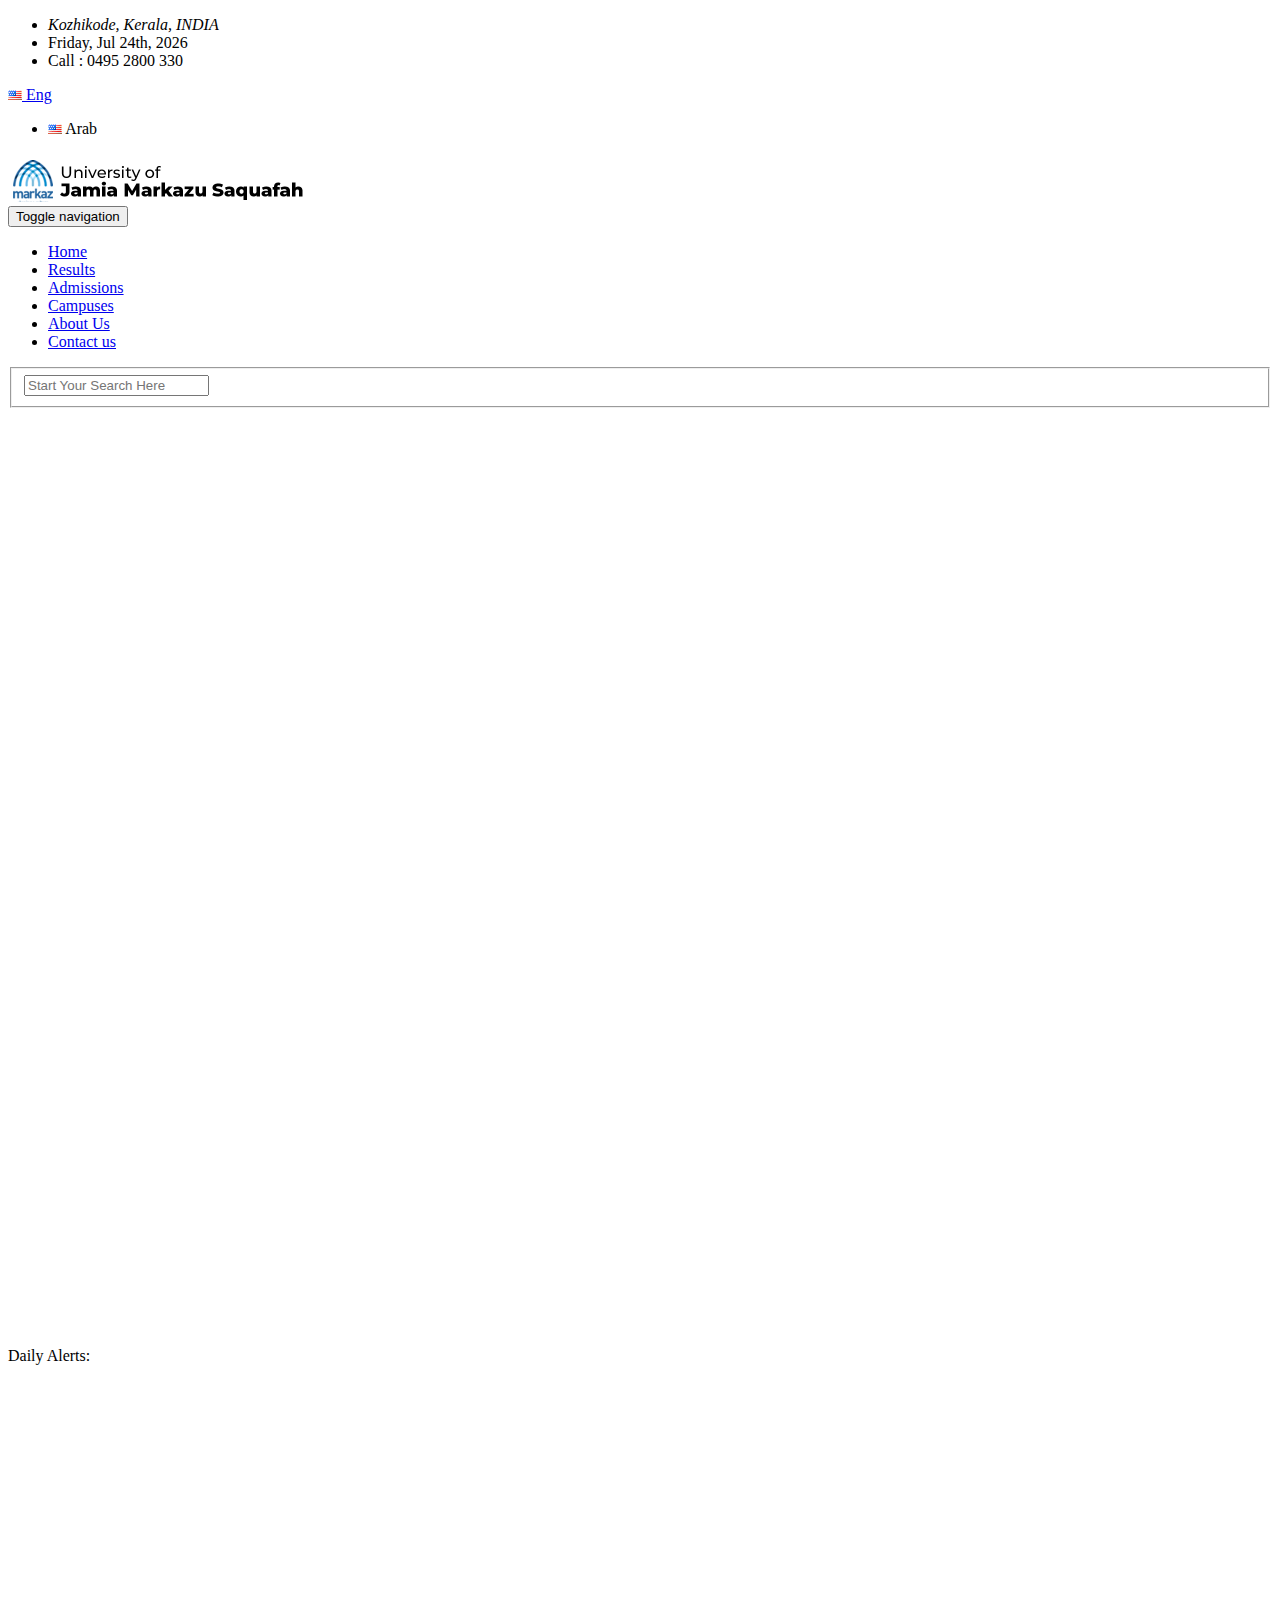
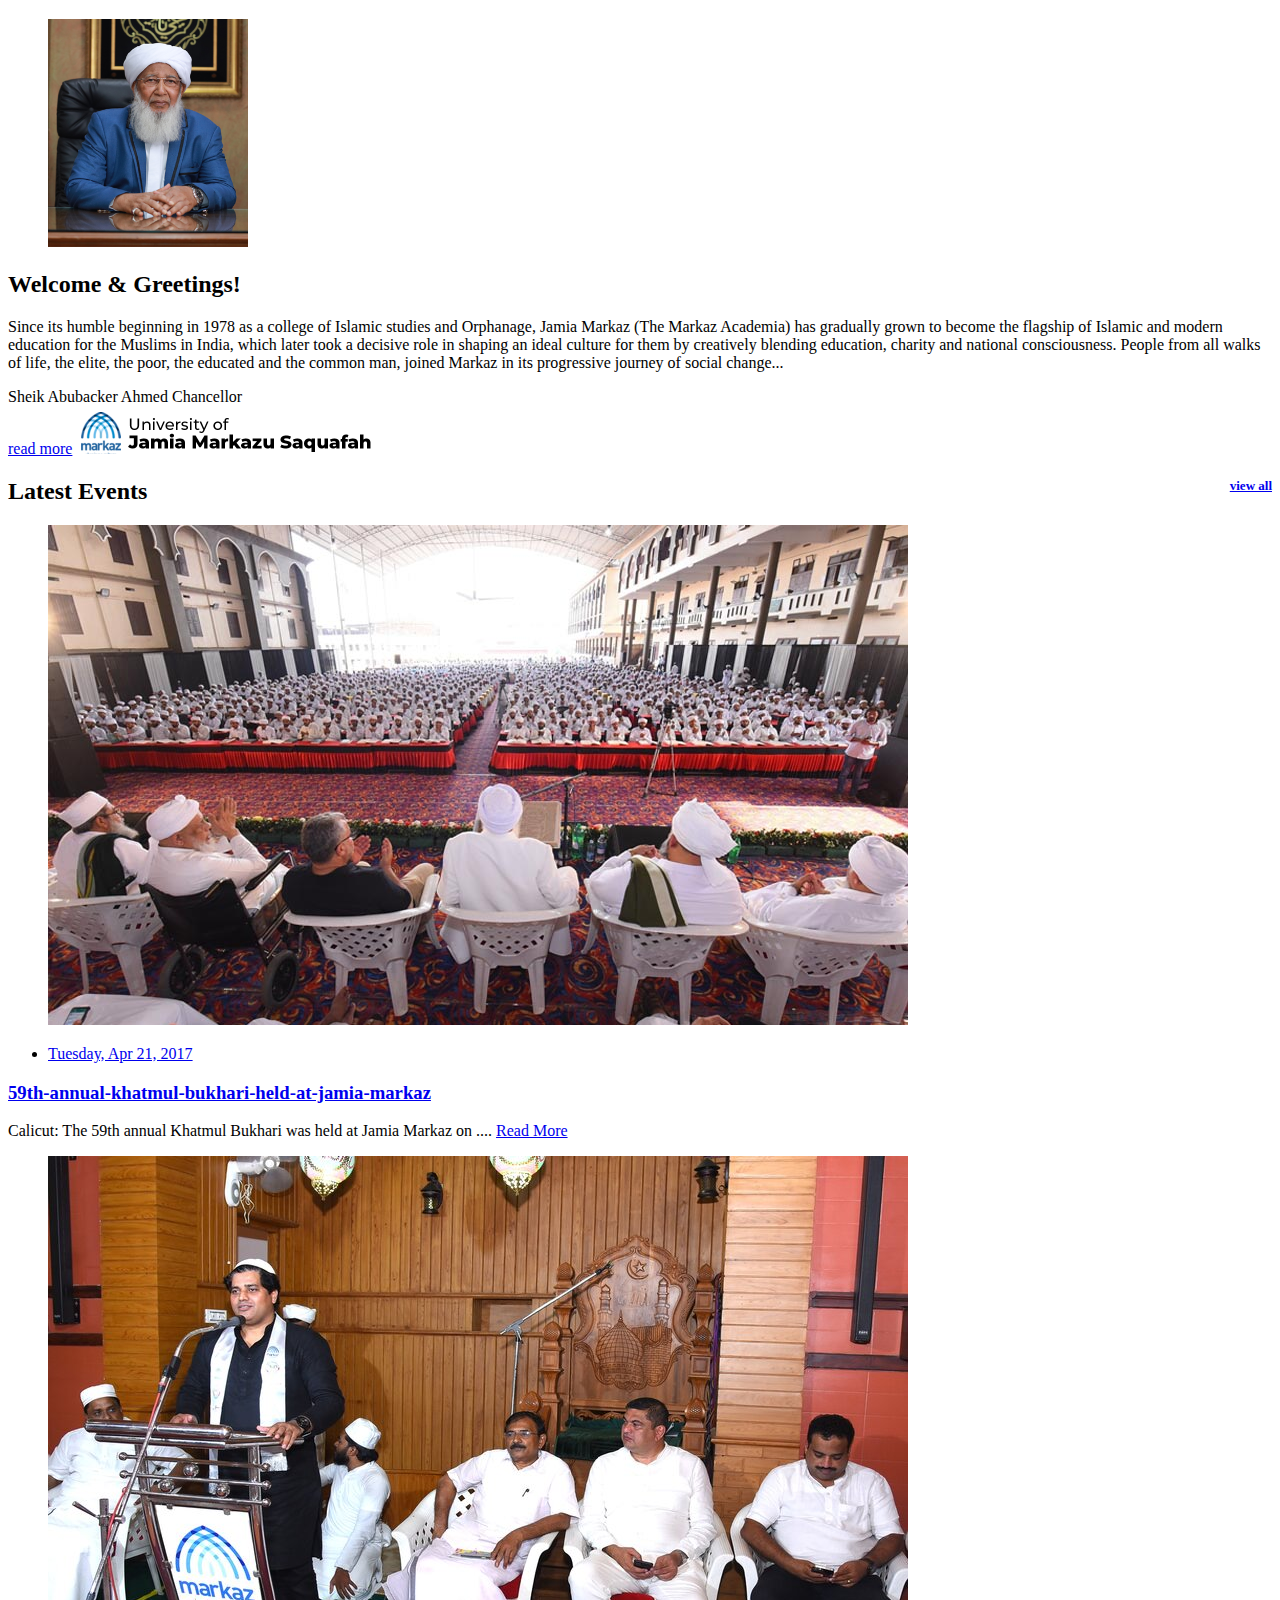
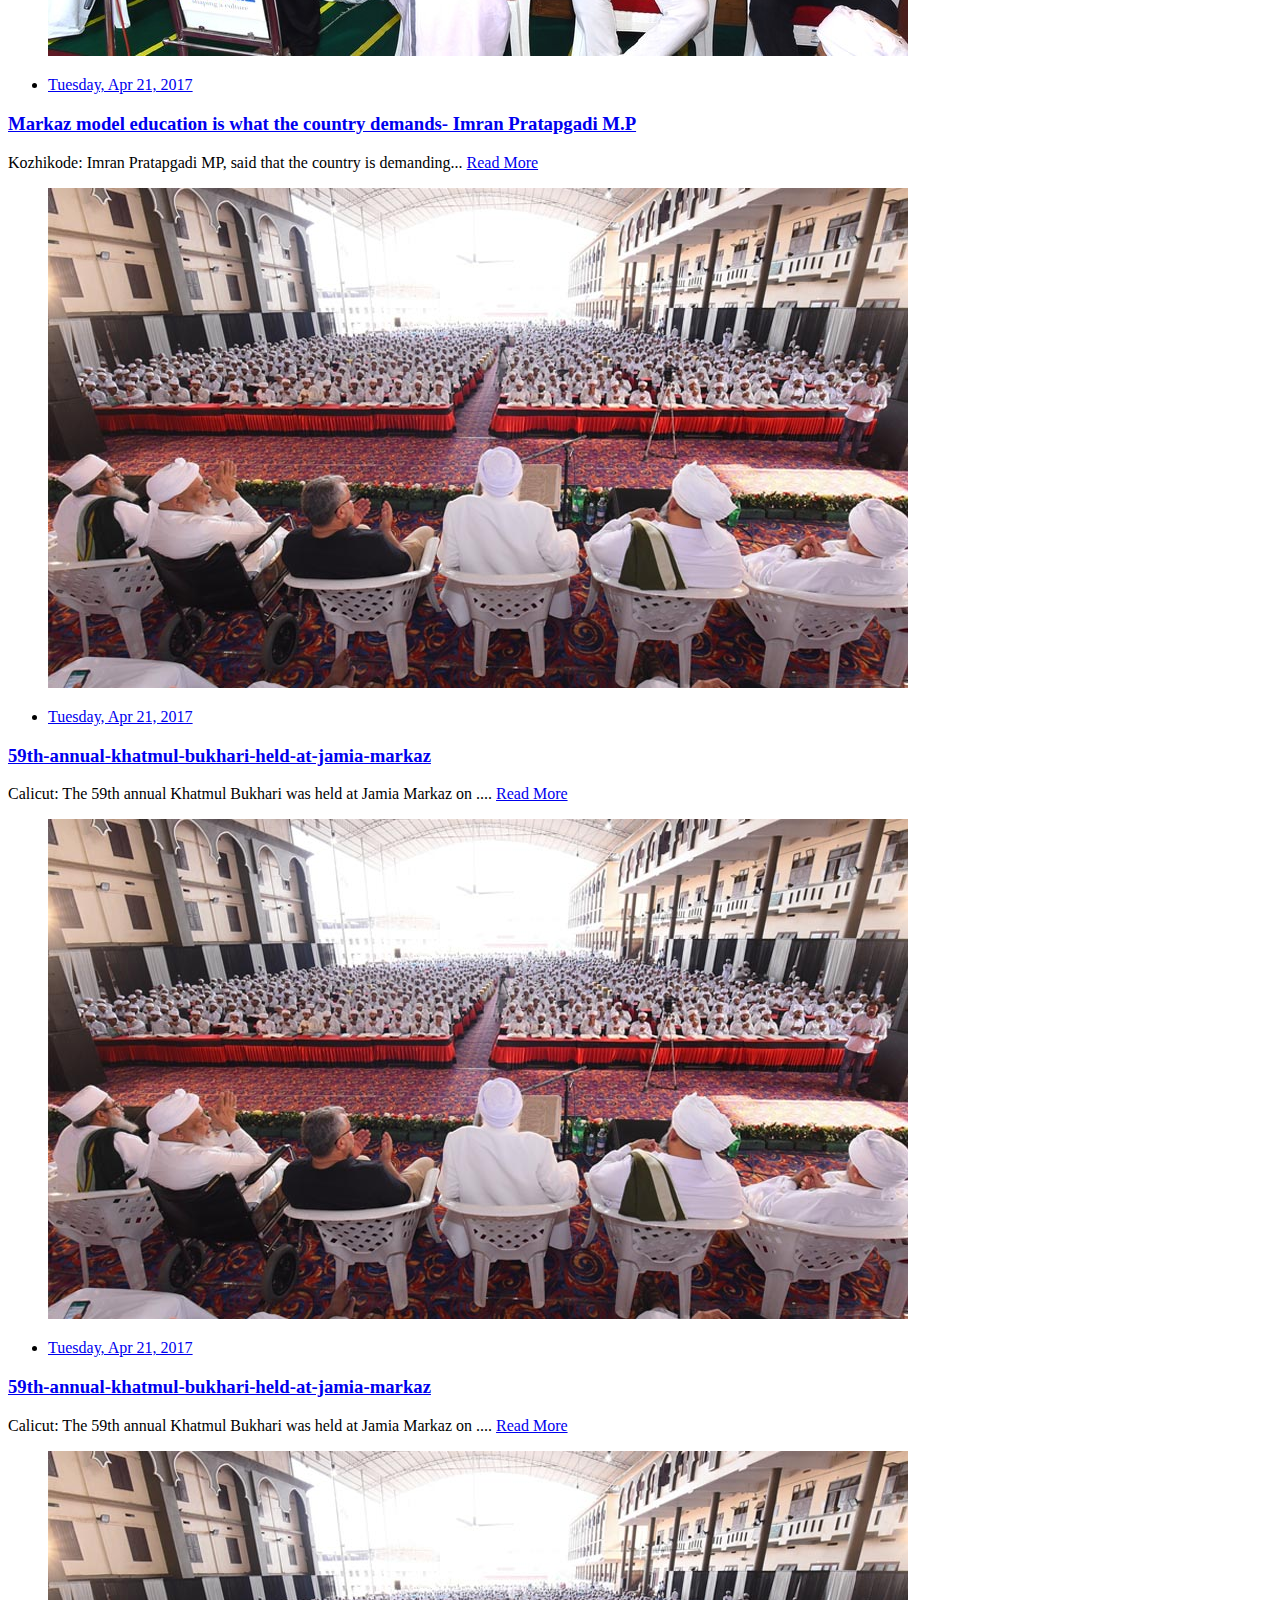
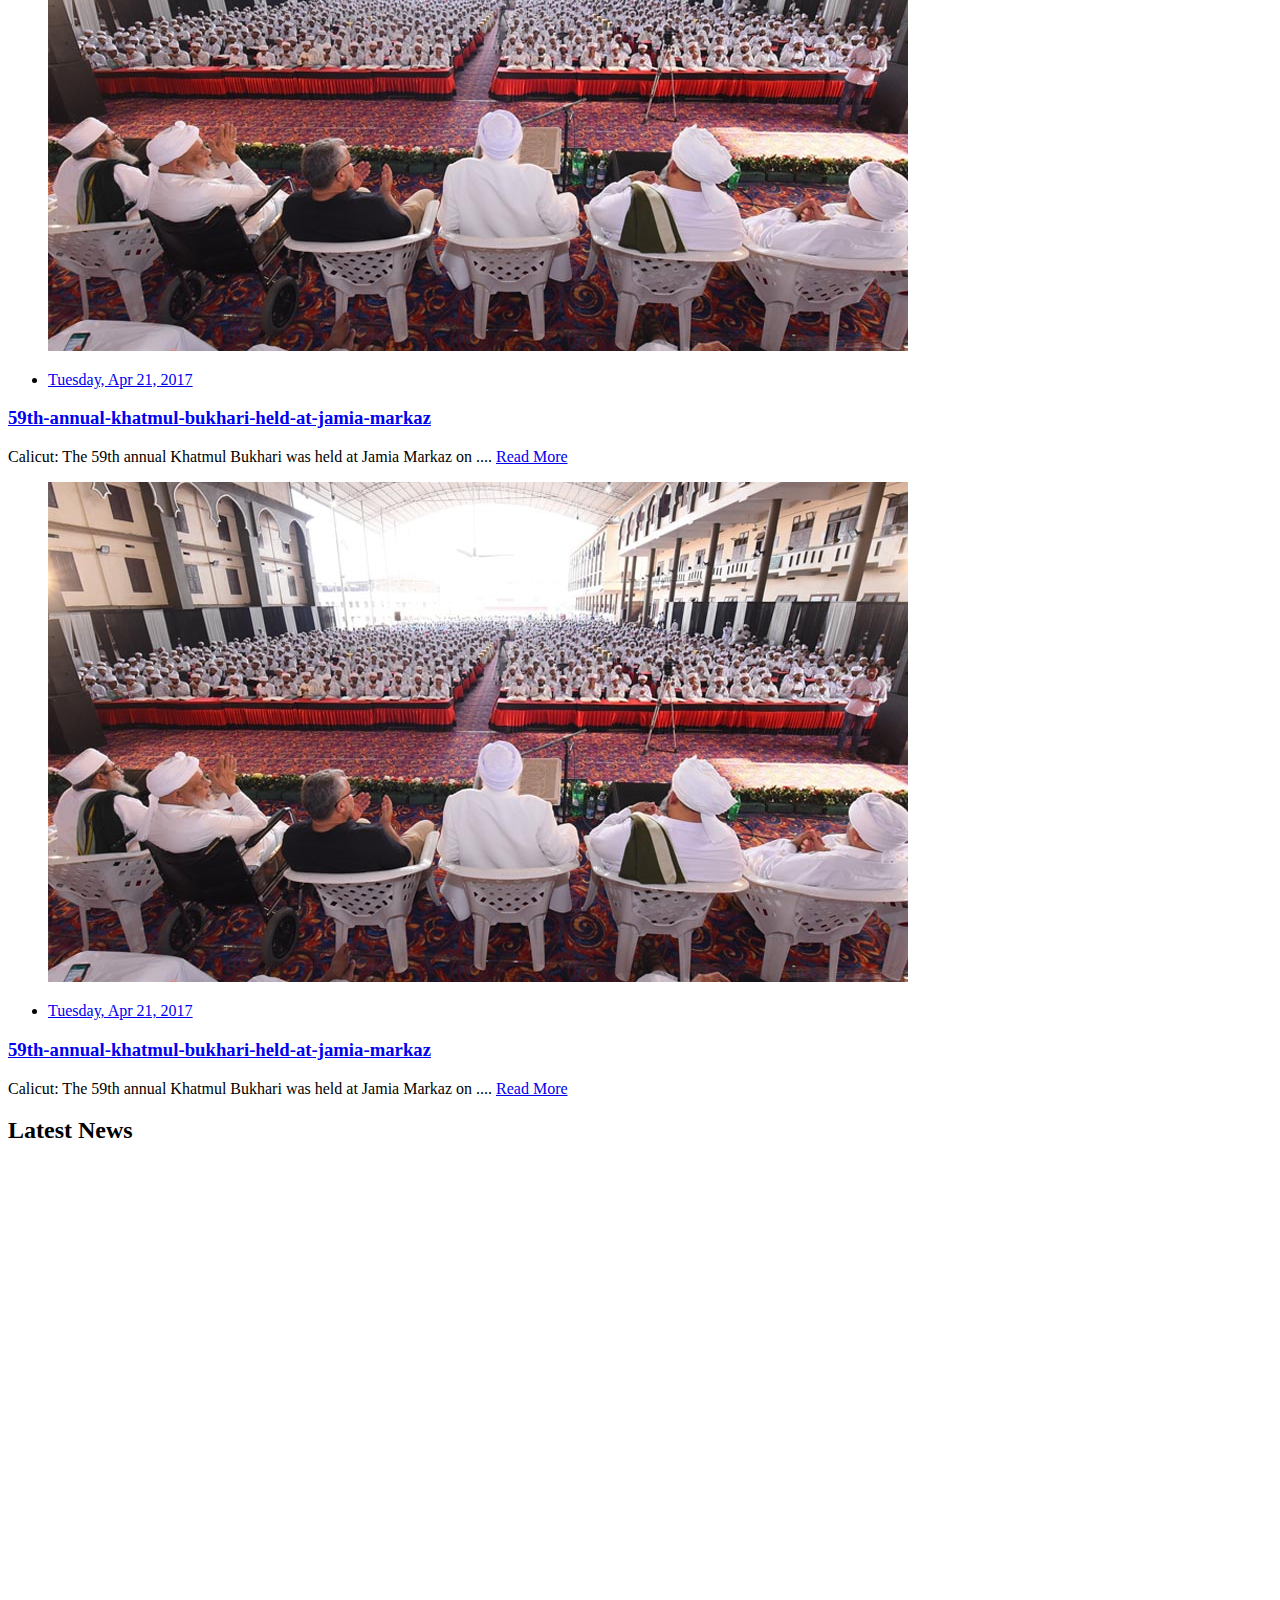
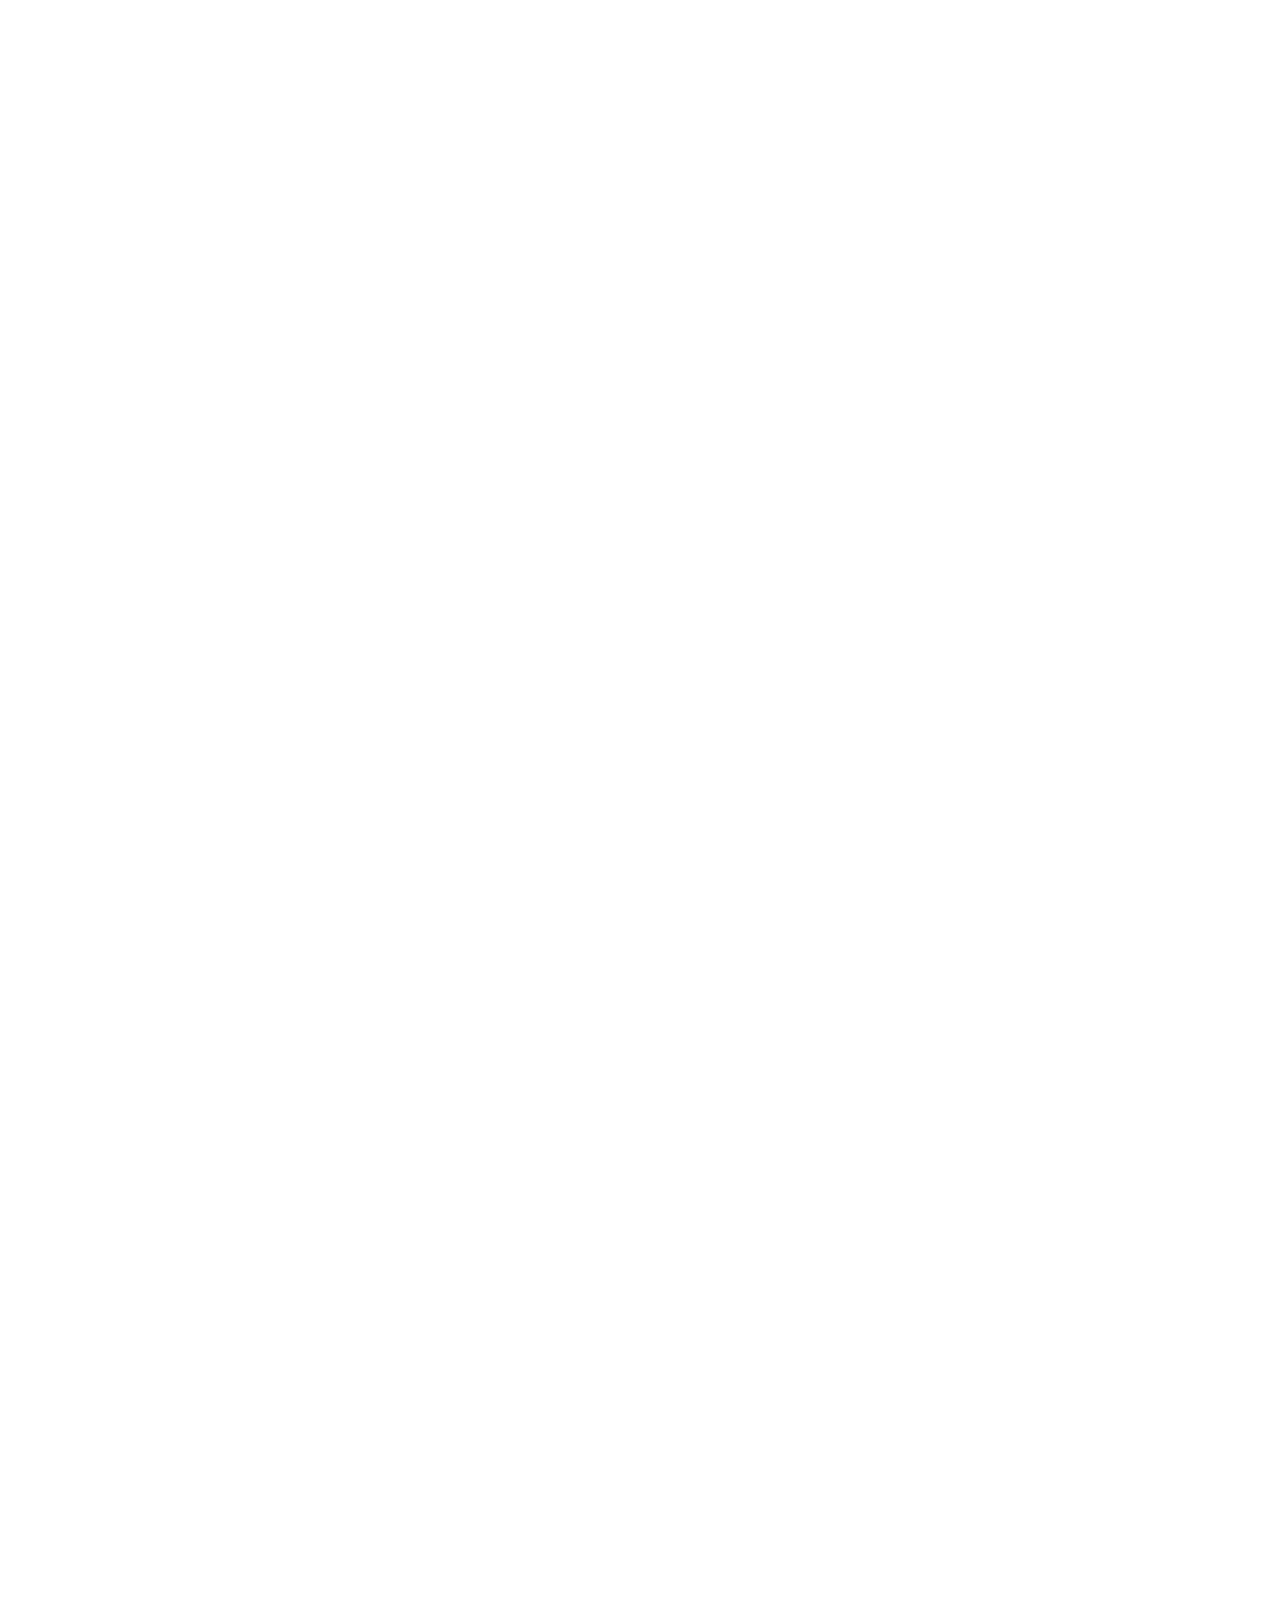
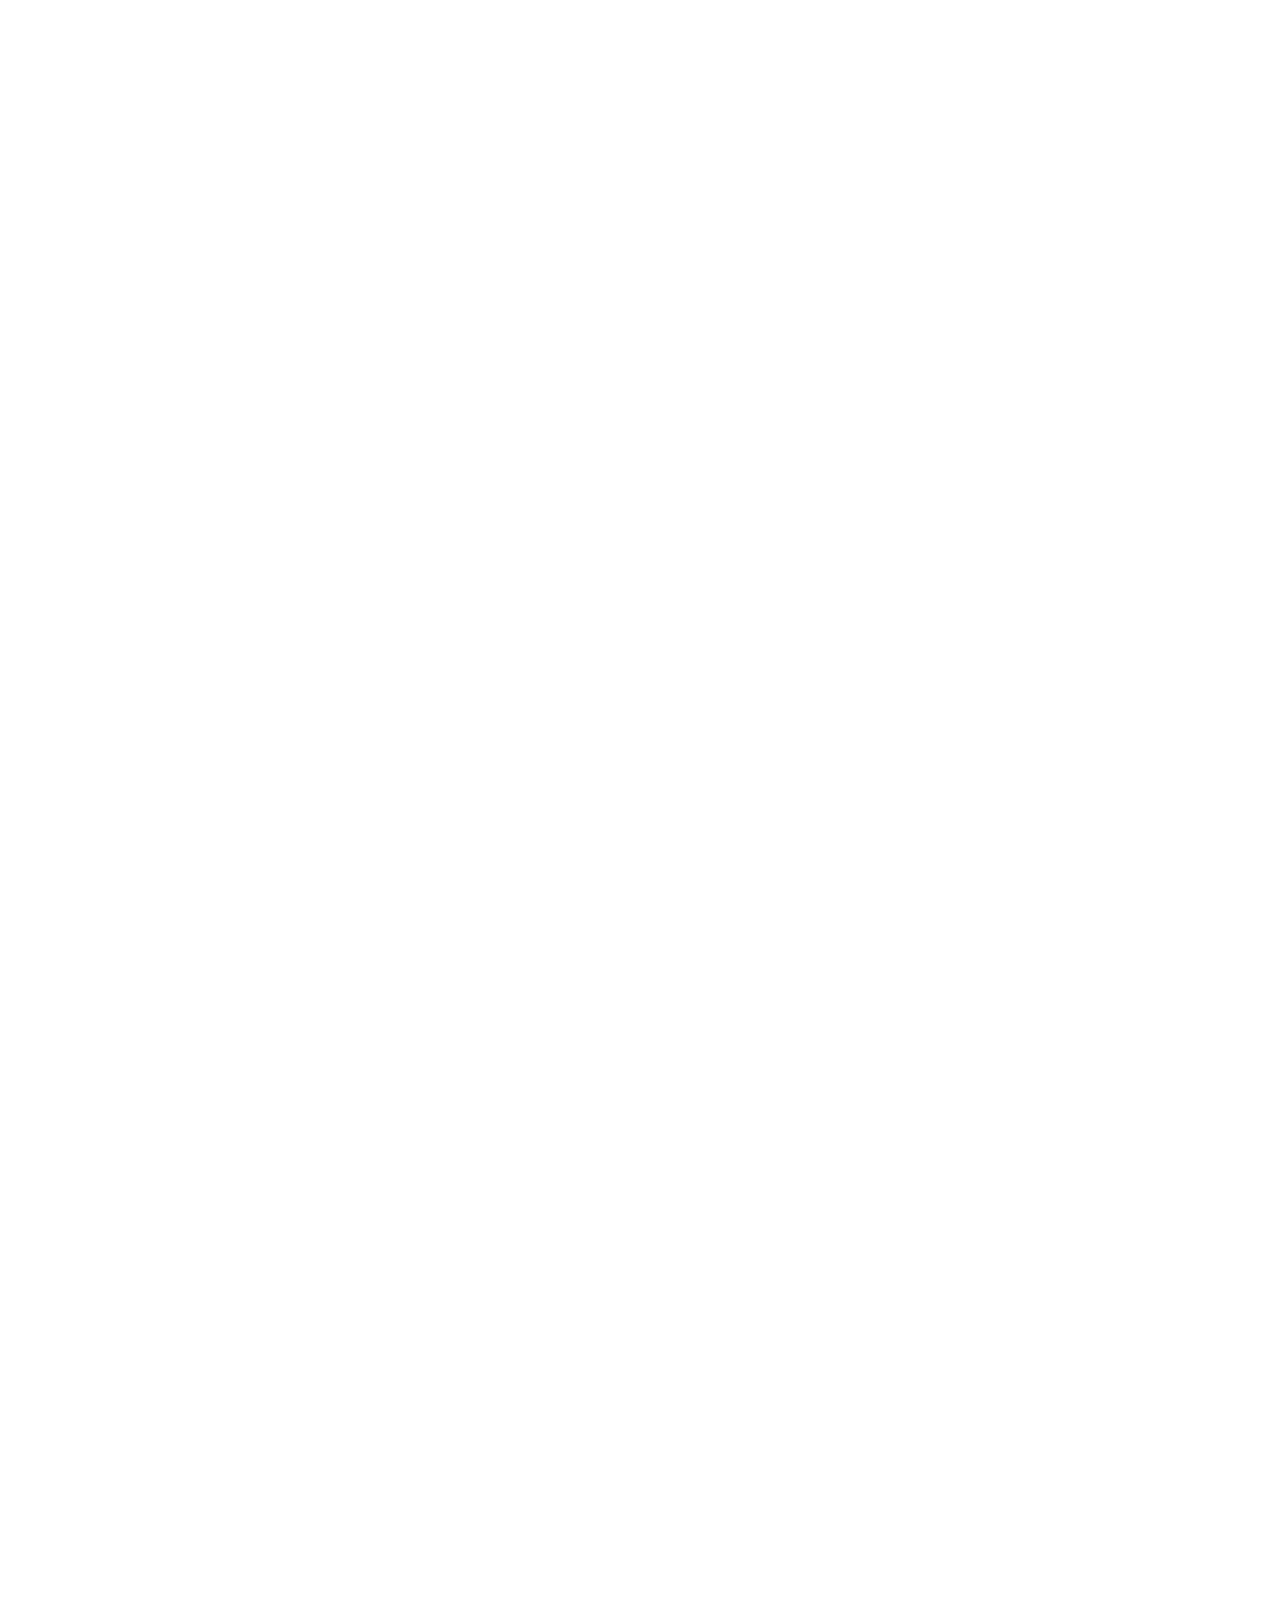
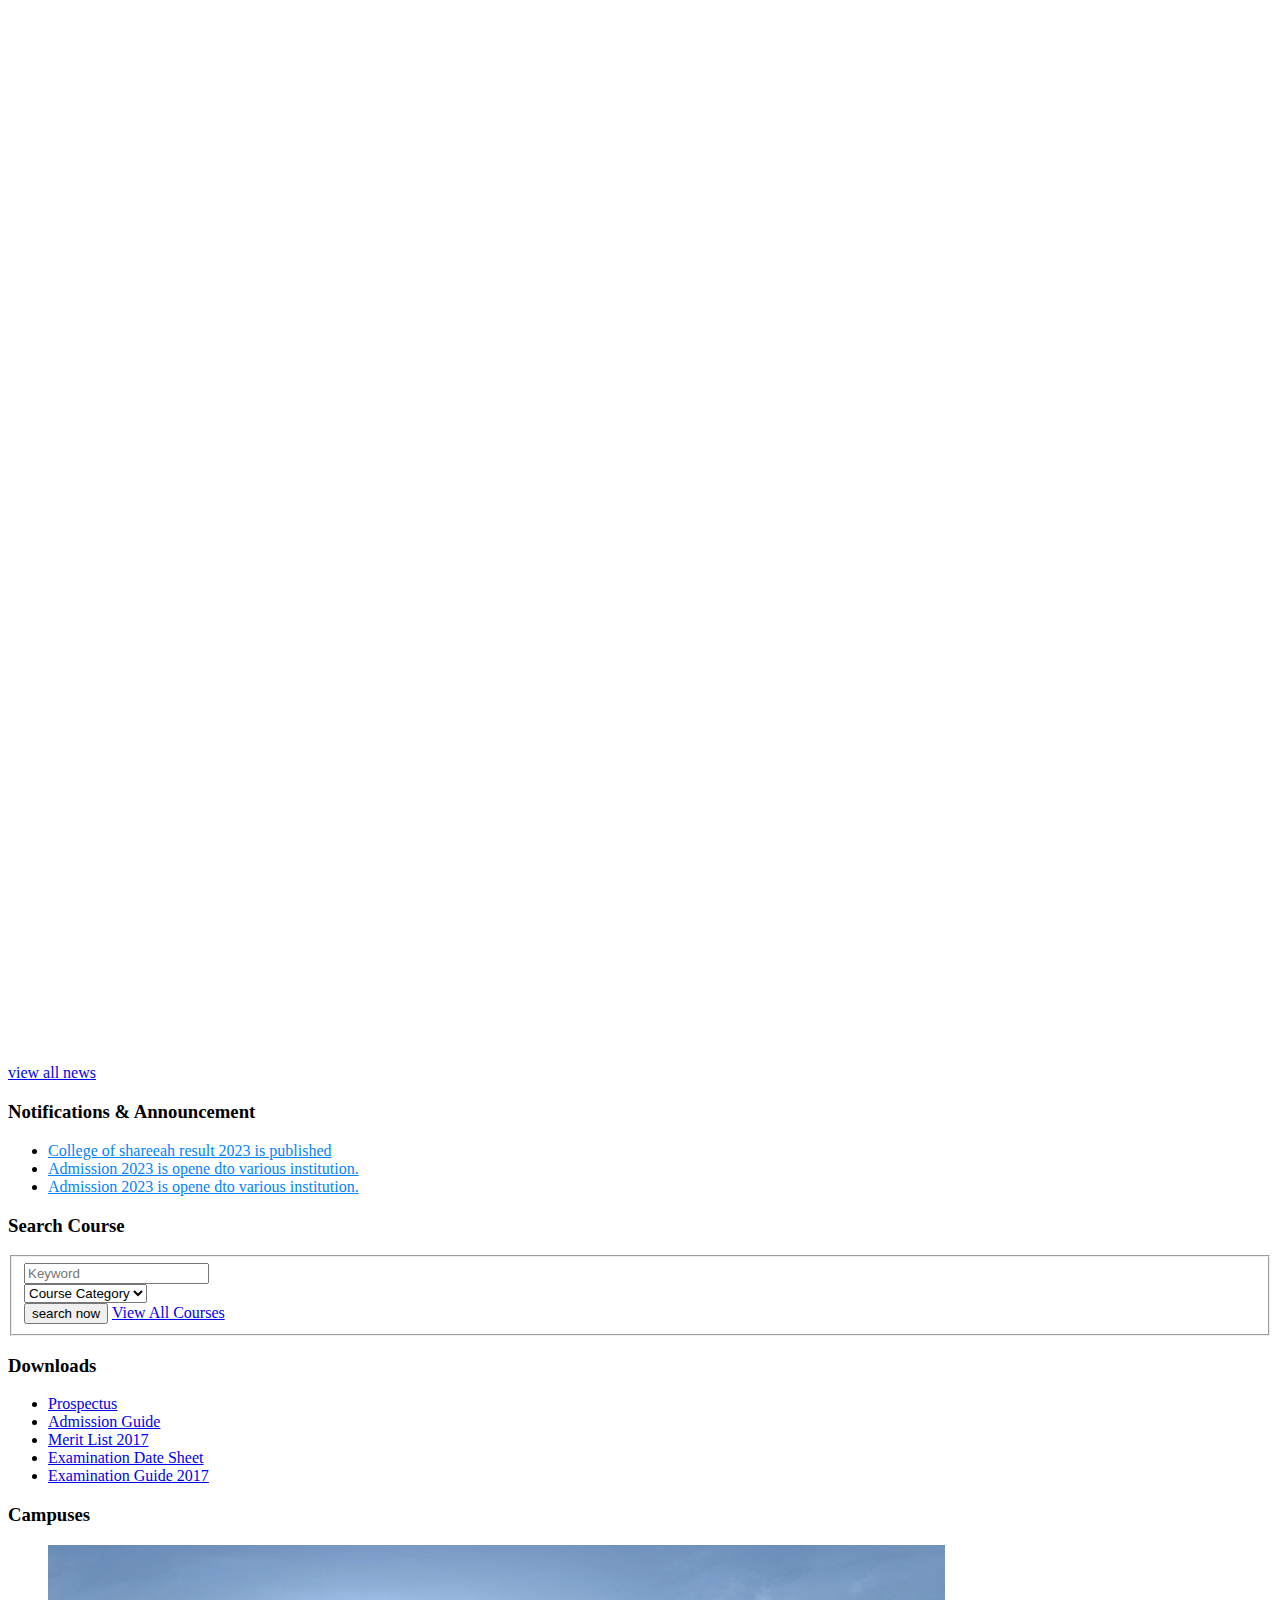
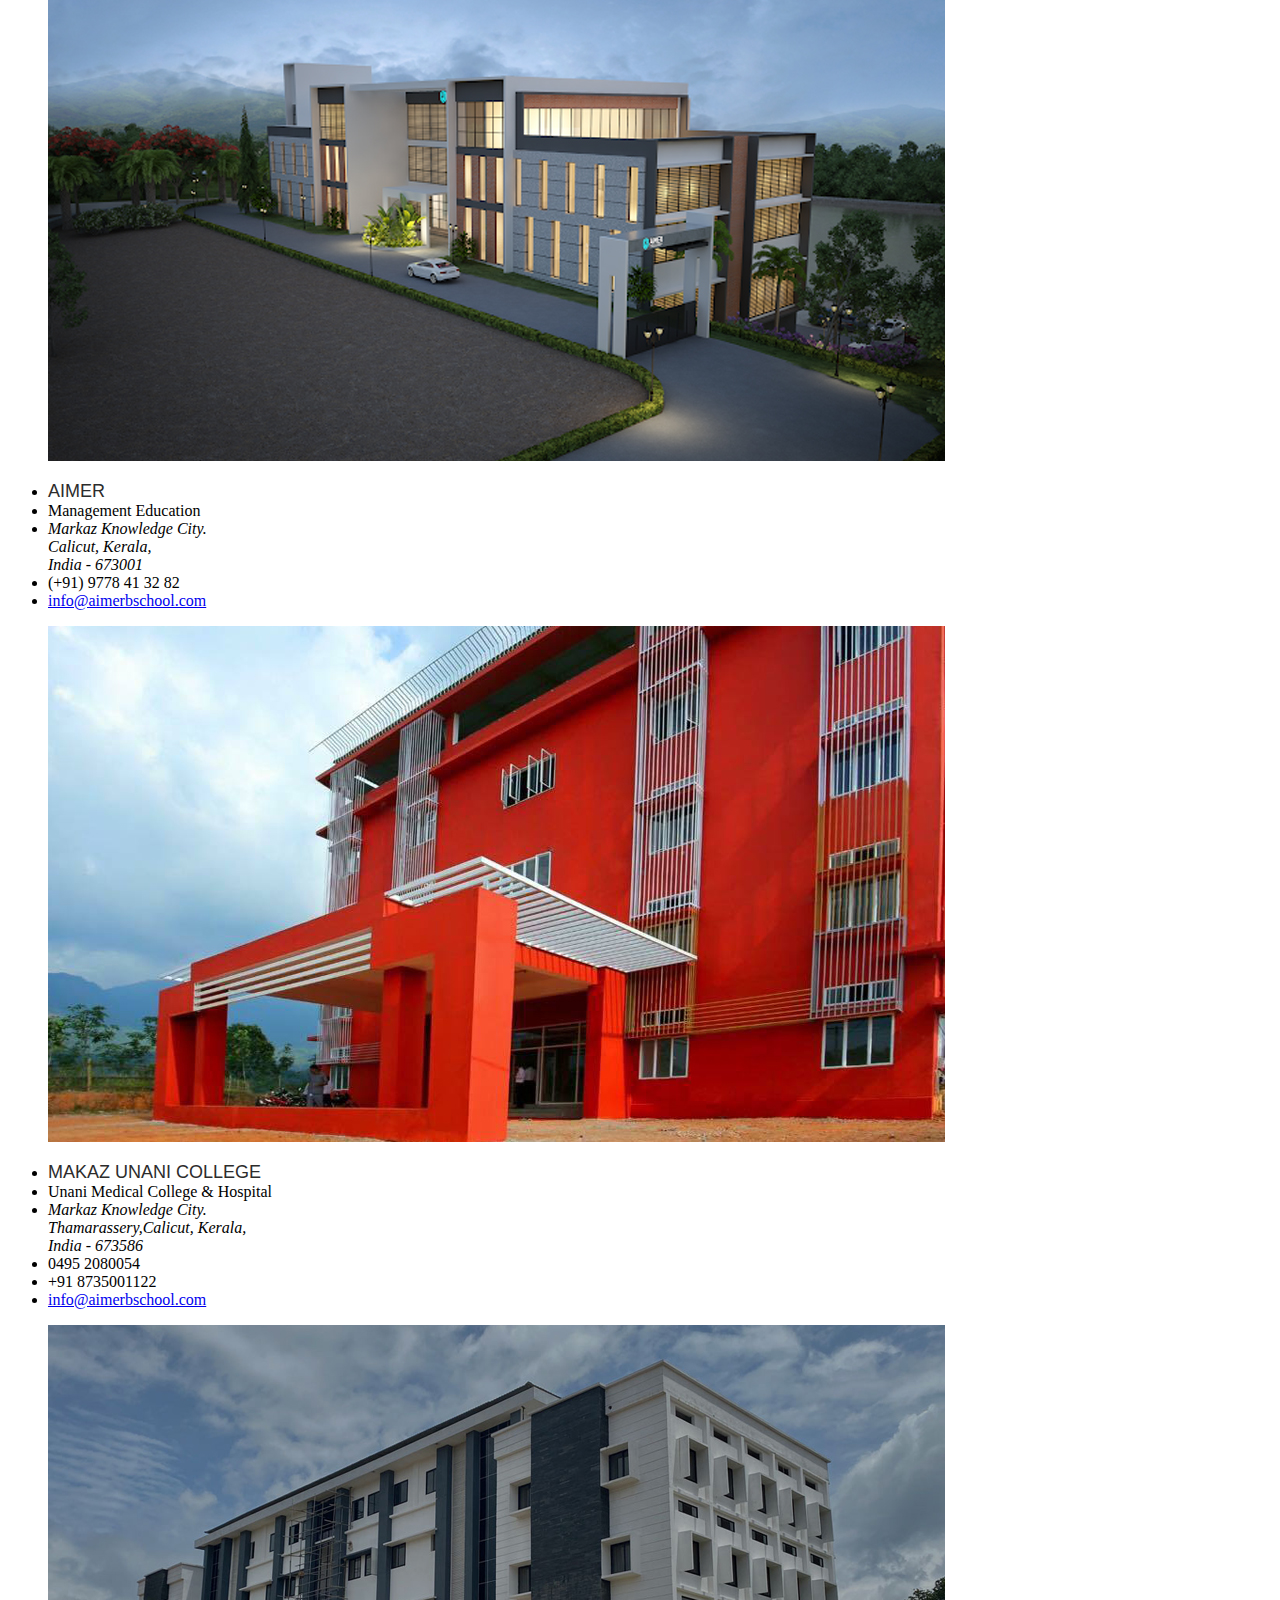
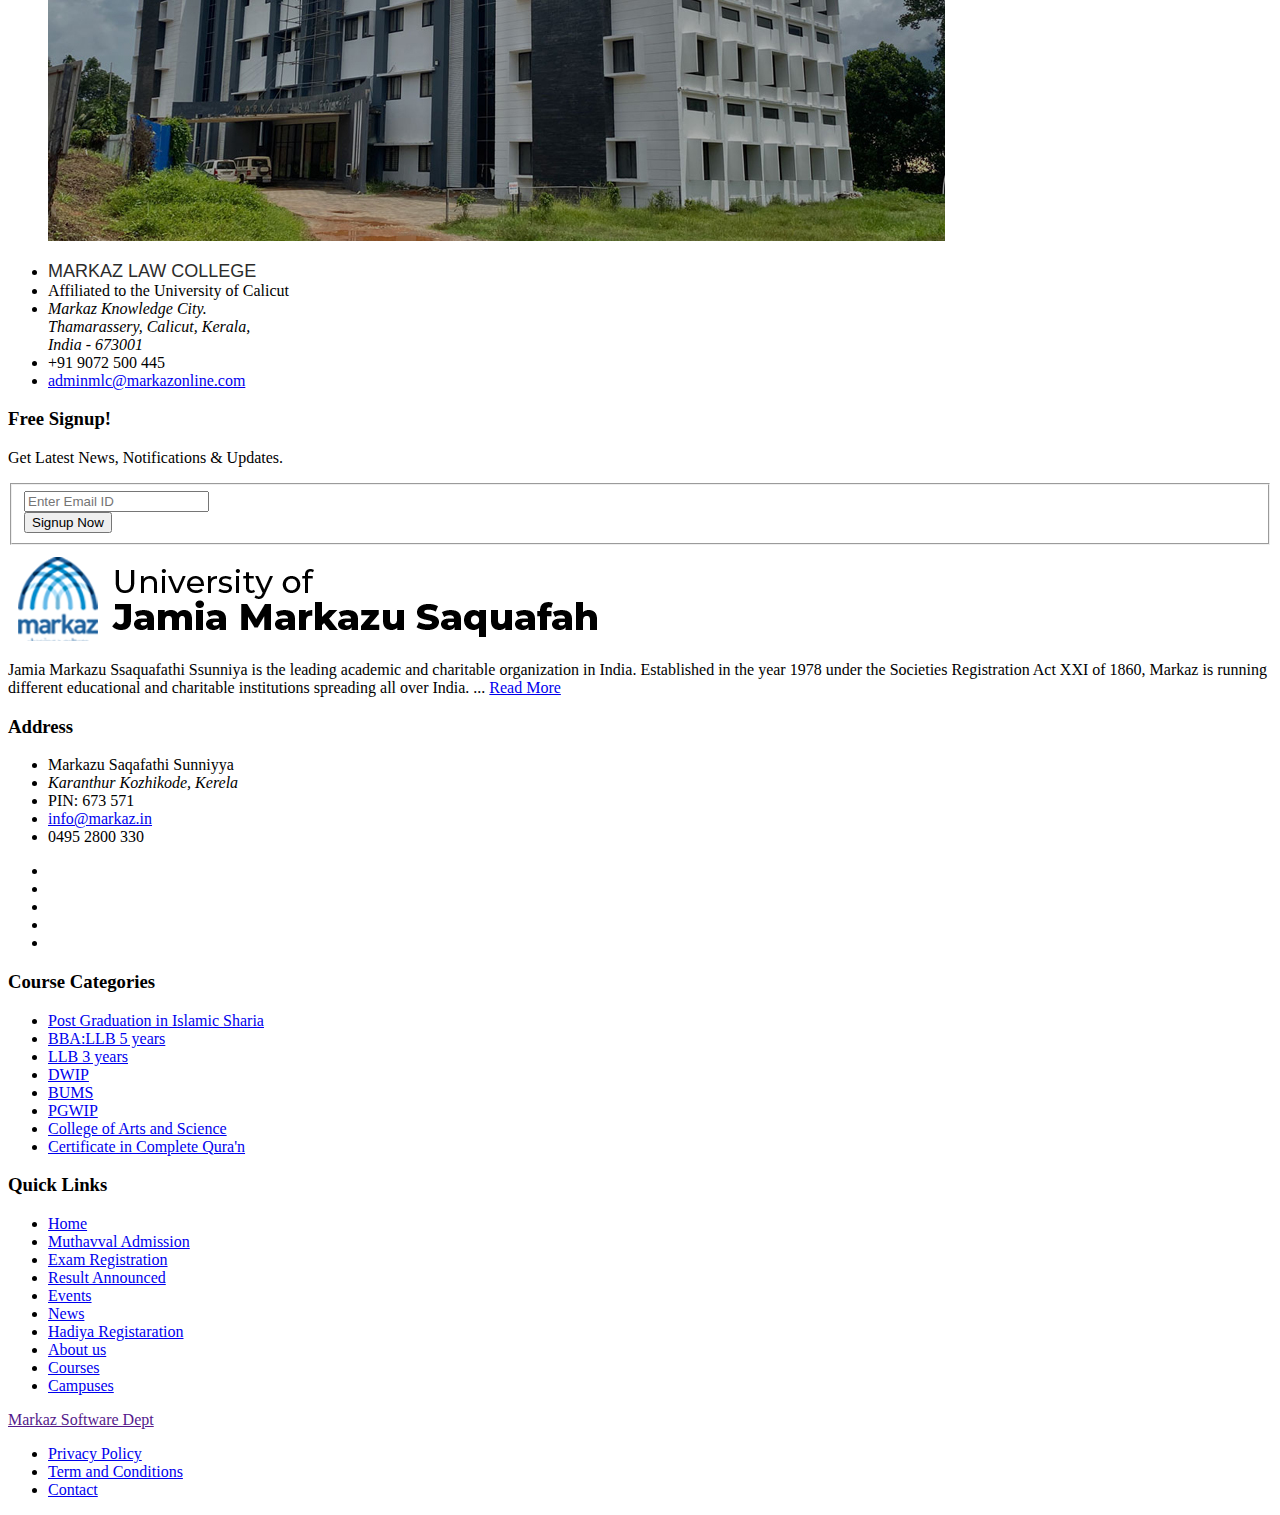
==== index.html @ 33ee27e0 "Add files via upload" ====
<!doctype html>
<!--[if lt IE 7]>		<html class="no-js lt-ie9 lt-ie8 lt-ie7" lang=""> <![endif]-->
<!--[if IE 7]>			<html class="no-js lt-ie9 lt-ie8" lang=""> <![endif]-->
<!--[if IE 8]>			<html class="no-js lt-ie9" lang=""> <![endif]-->
<!--[if gt IE 8]><!-->	<html class="no-js" lang="zxx"> <!--<![endif]-->


<head>
	<meta charset="utf-8">
	<meta http-equiv="X-UA-Compatible" content="IE=edge">
	<title>Jamia Markaz</title>
	<meta name="description" content="">
	<meta name="viewport" content="width=device-width, initial-scale=1">
	<link rel="apple-touch-icon" href="apple-touch-icon.png">
	<link rel="stylesheet" href="css/bootstrap.min.css">
	<link rel="stylesheet" href="css/normalize.css">
	<link rel="stylesheet" href="css/font-awesome.min.css">
	<link rel="stylesheet" href="css/icomoon.css">
	<link rel="stylesheet" href="css/animate.css">
	<link rel="stylesheet" href="css/prettyPhoto.css">
	<link rel="stylesheet" href="css/owl.carousel.css">
	<link rel="stylesheet" href="css/owl.theme.default.css">
	<link rel="stylesheet" href="css/transitions.css">
	<link rel="stylesheet" href="css/main.css">
	<link rel="stylesheet" href="css/color.css">
	<link rel="stylesheet" href="css/responsive.css">
	<link rel="icon" href="images/markazlogo.png" type="image/icon type">
	<script src="js/vendor/modernizr-2.8.3-respond-1.4.2.min.js"></script>
</head>
<style>
	.fontMe{
		font-family: "PT Sans Narrow",'Helvetica Neue',Arial,Helvetica,sans-serif;
	}
	.logostyle{
		max-width: 300px;
		height: auto;
	}

	.imgslider{
		max-width: 100Vw;
	}
	.notification{
		color:rgb(0, 132, 255)!important;
		
	}
	.notification:hover{
		color: red!important;
	}
</style>
<body class="tg-home tg-homefour">
	<!--[if lt IE 8]>
		<p class="browserupgrade">You are using an <strong>outdated</strong> browser. Please <a href="http://browsehappy.com/">upgrade your browser</a> to improve your experience.</p>
	<![endif]-->
	<!--************************************
			Wrapper Start
	*************************************-->
	<div id="tg-wrapper" class="tg-wrapper">
		<!--************************************
				Header Start
		*************************************-->
		<header id="tg-header" class="tg-header tg-headervtwo tg-headervthree tg-haslayout">
			<div class="tg-topbar">
				<div class="container">
					<div class="row">
						<div class="col-xs-12 col-sm-12 col-md-12 col-lg-12">
							<ul class="tg-addressinfo">
								<li>
									<i class="icon-map-marker"></i>
									<address>Kozhikode, Kerala, INDIA </address>
								</li>
								<li>
									<i class="icon-clock"></i>
									<time id="tg-datebox" class=""></time>
									
								</li>
								<li>
									<i class="icon-phone-handset"></i>
									<span>Call : 0495 2800 330</span>
								</li>
							</ul>
							<div class="tg-themedropdown tg-languagesdropdown">
								<a href="javascript:void(0);" id="tg-languages" class="tg-btndropdown" data-toggle="dropdown" aria-haspopup="true" aria-expanded="false">
									<span><img src="images/flags/img-01.jpg" alt="image description"></span>
									<span>Eng</span>
								</a>
								<div class="tg-themedropdownbox" aria-labelledby="tg-languages">
									<ul class="tg-languageslist">
										<li>
											<span><img src="images/flags/img-02.jpg" alt="image description"></span>
											<span>Arab</span>
										</li>
										
									</ul>
								</div>
							</div>
						</div>
					</div>
				</div>
			</div>
			<div class="clearfix"></div>
			<div class="container">
				<div class="row">
					<div class="col-xs-12 col-sm-12 col-md-12 col-lg-12">
						<div class="tg-navigationarea">
							<strong class="tg-logo"><a href="index.html"><img src="images/logonew.png" class="logostyle" alt="University of Education and knowledge"></a></strong>
							<div class="tg-navigationandsearch">
								<nav id="tg-nav" class="tg-nav">
									<div class="navbar-header">
										<button type="button" class="navbar-toggle collapsed" data-toggle="collapse" data-target="#tg-navigation" aria-expanded="false">
											<span class="sr-only">Toggle navigation</span>
											<span class="icon-bar"></span>
											<span class="icon-bar"></span>
											<span class="icon-bar"></span>
										</button>
									</div>
									<div id="tg-navigation" class="collapse navbar-collapse tg-navigation">
										<ul>
										<li >
											<a href="javascript:void(0);">Home</a>
											
										</li>
										
										<li><a data-new="new" href="javascript:void(0);">Results</a></li>
										<li class="">
											<a href="javascript:void(0);">Admissions</a>
											
										</li>
										
										<li><a href="campuses.html">Campuses</a></li>
										<li class=""><a href="about.html">About Us</a></li>

										<li class="">
											<a href="contact.html">Contact us</a>
											
										</li>
										
									</ul>
									</div>
								</nav>
								<div class="tg-searchbox">
									<a id="tg-btnsearch" class="tg-btnsearch" href="javascript:void(0);"><i class="icon-magnifier"></i></a>
									<form class="tg-formtheme tg-formsearch">
										<fieldset><input type="search" name="search" class="form-control" placeholder="Start Your Search Here"></fieldset>
									</form>
								</div>
							</div>
						</div>
					</div>
				</div>
			</div>
		</header>
		<!--************************************
				Header End
		*************************************-->
		<!--************************************
				Home Slider Start
		*************************************-->
		<div id="tg-homeslider" class="tg-homeslider tg-homeslidervthree tg-homeslidervfour owl-carousel tg-btnround tg-haslayout">
			<div class="item">
				<figure>
					<img src="images/slider/cover1.jpg" alt="image description" class="imgslider">
					<figcaption class="tg-slidercontent">
						<div class="tg-slidercontentbox">
							<div class="container">
								<div class="row">
									<div class="col-xs-12 col-sm-12 col-md-12 col-lg-12">
										<h1><span class="fontMe">Markaz is what you make it</span></h1>
										<a class="tg-btn" href="javascript:void(0);">read more</a>
									</div>
								</div>
							</div>
						</div>
					</figcaption>
				</figure>
			</div>
			<div class="item">
				<figure>
					<img src="images/slider/cover2.jpg" alt="image description" class="imgslider" >
					<figcaption class="tg-slidercontent">
						<div class="tg-slidercontentbox">
							<div class="container">
								<div class="row">
									<div class="col-xs-12 col-sm-12 col-md-12 col-lg-12">
										<h1><span class="fontMe">50000+ students were educated </span></h1>
										<a class="tg-btn" href="javascript:void(0);">read more</a>
									</div>
								</div>
							</div>
						</div>
					</figcaption>
				</figure>
			</div>
			<div class="item">
				<figure>
					<img src="images/slider/cover3.jpg" alt="image description" class="imgslider" >
					<figcaption class="tg-slidercontent">
						<div class="tg-slidercontentbox">
							<div class="container">
								<div class="row">
									<div class="col-xs-12 col-sm-12 col-md-12 col-lg-12">
										<h1><span class="fontMe">Markaz is what you make it !</span></h1>
										<a class="tg-btn" href="javascript:void(0);">read more</a>
									</div>
								</div>
							</div>
						</div>
					</figcaption>
				</figure>
			</div>
		</div>
		<div class="tg-tickerbox">
			<div class="container">
				<div class="row">
					<div class="col-xs-12 col-sm-12 col-md-12 col-lg-12">
						<span>Daily Alerts:</span>
						<div id="tg-ticker" class="tg-ticker owl-carousel">
							<div class="item">
								<div class="tg-description">
									<p>Saquafi Scholars Summit will held at markaz knowledge city .</p>
								</div>
							</div>
							<div class="item">
								<div class="tg-description">
									<p>Admission started for 2023</p>
								</div>
							</div>
							<div class="item">
								<div class="tg-description">
									<p>Saquafi Scholars Summit will held at markaz knowledge city.</p>
								</div>
							</div>
						</div>
					</div>
				</div>
			</div>
		</div>
		<!--************************************
				Home Slider End
		*************************************-->
		<!--************************************
				Main Start
		*************************************-->
		<main id="tg-main" class="tg-main tg-haslayout">
			<div class="container">
				<div class="row">
					<div id="tg-twocolumns" class="tg-twocolumns">
						<div class="col-xs-12 col-sm-12 col-md-12 col-lg-12">
							<section class="tg-sectionspace tg-haslayout">
								<div class="tg-shortcode tg-welcomeandgreeting tg-welcomeandgreeting-v2">
									<figure><img src="images/sheikh-abibkr-ap-usthad.jpg" alt="image description" style="max-width: 200px;height: auto;"></figure>
									<div class="tg-shortcodetextbox">
										<h2>Welcome &amp; Greetings!</h2>
										<div class="tg-description">
											<p>Since its humble beginning in 1978 as a college of Islamic studies and Orphanage, 
												Jamia Markaz (The Markaz Academia) has gradually grown to become the flagship of Islamic and modern education for the Muslims in India, which later took a decisive role in shaping an ideal culture for them by creatively blending education, charity and national consciousness. People from all walks of life, the elite, the poor, 
												the educated and the common man, joined Markaz in its progressive journey of social change...</p>
										</div>
										<span class="tg-name">Sheik Abubacker Ahmed</span>
										<span class="tg-designation">Chancellor</span>
										<div class="tg-btnpluslogo">
											<a class="tg-btn" href="javascript:void(0);">read more</a>
											<strong class="tg-universitylogo"><a href="javascript:void(0);"><img src="images/logonew.png" class="logostyle" alt="image description"></a></strong>
										</div>
									</div>
								</div>
							</section>
						</div>
						<div class="col-xs-12 col-sm-8 col-md-9 col-lg-9">
							<div id="tg-content" class="tg-content">
								<section class="tg-sectionspace tg-haslayout">
									<div class="tg-borderheading">
										<h2>Latest Events <Span style="font-size: small; float: right;"><a href="javascript:void(0);">view all</a></Span></h2>
									</div>
									<div class="tg-events">
										<div class="row">
											<div class="col-xs-6 col-sm-6 col-md-4 col-lg-4">
												<article class="tg-themepost tg-eventpost">
													<figure class="tg-featuredimg">
														<a href="javascript:void(0);">
															<img src="images/events/katmulbuhari.jpg" alt="image description">
														</a>
													</figure>
													<div class="tg-themepostcontent">
														<ul class="tg-matadata">
															<li>
																<a href="javascript:void(0);">
																	<i class="fa fa-calendar"></i>
																	<span>Tuesday, Apr 21, 2017</span>
																</a>
															</li>
														</ul>
														<div class="tg-themeposttitle">
															<h3><a href="javascript:void(0);">59th-annual-khatmul-bukhari-held-at-jamia-markaz</a></h3>
														</div>
														<div class="tg-description">
															<p>Calicut: The 59th annual Khatmul Bukhari  was held at 
																Jamia Markaz on .... <a href="javascript:void(0);">Read More</a></p>
														</div>
													</div>
												</article>
											</div>
											<div class="col-xs-6 col-sm-6 col-md-4 col-lg-4">
												<article class="tg-themepost tg-eventpost">
													<figure class="tg-featuredimg">
														<a href="javascript:void(0);">
															<img src="images/events/imranvisit.jpg" alt="image description">
														</a>
													</figure>
													<div class="tg-themepostcontent">
														<ul class="tg-matadata">
															<li>
																<a href="javascript:void(0);">
																	<i class="fa fa-calendar"></i>
																	<span>Tuesday, Apr 21, 2017</span>
																</a>
															</li>
														</ul>
														<div class="tg-themeposttitle">
															<h3><a href="javascript:void(0);">Markaz model education is what the country demands- Imran Pratapgadi M.P</a></h3>
														</div>
														<div class="tg-description">
															<p>Kozhikode: Imran Pratapgadi MP, said that the country is demanding... 
																 <a href="javascript:void(0);">Read More</a></p>
														</div>
													</div>
												</article>
											</div>
											<div class="col-xs-6 col-sm-6 col-md-4 col-lg-4">
												<article class="tg-themepost tg-eventpost">
													<figure class="tg-featuredimg">
														<a href="javascript:void(0);">
															<img src="images/events/katmulbuhari.jpg" alt="image description">
														</a>
													</figure>
													<div class="tg-themepostcontent">
														<ul class="tg-matadata">
															<li>
																<a href="javascript:void(0);">
																	<i class="fa fa-calendar"></i>
																	<span>Tuesday, Apr 21, 2017</span>
																</a>
															</li>
														</ul>
														<div class="tg-themeposttitle">
															<h3><a href="javascript:void(0);">59th-annual-khatmul-bukhari-held-at-jamia-markaz</a></h3>
														</div>
														<div class="tg-description">
															<p>Calicut: The 59th annual Khatmul Bukhari  was held at 
																Jamia Markaz on .... <a href="javascript:void(0);">Read More</a></p>
														</div>
													</div>
												</article>
											</div>
											<div class="col-xs-6 col-sm-6 col-md-4 col-lg-4">
												<article class="tg-themepost tg-eventpost">
													<figure class="tg-featuredimg">
														<a href="javascript:void(0);">
															<img src="images/events/katmulbuhari.jpg" alt="image description">
														</a>
													</figure>
													<div class="tg-themepostcontent">
														<ul class="tg-matadata">
															<li>
																<a href="javascript:void(0);">
																	<i class="fa fa-calendar"></i>
																	<span>Tuesday, Apr 21, 2017</span>
																</a>
															</li>
														</ul>
														<div class="tg-themeposttitle">
															<h3><a href="javascript:void(0);">59th-annual-khatmul-bukhari-held-at-jamia-markaz</a></h3>
														</div>
														<div class="tg-description">
															<p>Calicut: The 59th annual Khatmul Bukhari  was held at 
																Jamia Markaz on .... <a href="javascript:void(0);">Read More</a></p>
														</div>
													</div>
												</article>
											</div>
											<div class="col-xs-6 col-sm-6 col-md-4 col-lg-4">
												<article class="tg-themepost tg-eventpost">
													<figure class="tg-featuredimg">
														<a href="javascript:void(0);">
															<img src="images/events/katmulbuhari.jpg" alt="image description">
														</a>
													</figure>
													<div class="tg-themepostcontent">
														<ul class="tg-matadata">
															<li>
																<a href="javascript:void(0);">
																	<i class="fa fa-calendar"></i>
																	<span>Tuesday, Apr 21, 2017</span>
																</a>
															</li>
														</ul>
														<div class="tg-themeposttitle">
															<h3><a href="javascript:void(0);">59th-annual-khatmul-bukhari-held-at-jamia-markaz</a></h3>
														</div>
														<div class="tg-description">
															<p>Calicut: The 59th annual Khatmul Bukhari  was held at 
																Jamia Markaz on .... <a href="javascript:void(0);">Read More</a></p>
														</div>
													</div>
												</article>
											</div>
											<div class="col-xs-6 col-sm-6 col-md-4 col-lg-4">
												<article class="tg-themepost tg-eventpost">
													<figure class="tg-featuredimg">
														<a href="javascript:void(0);">
															<img src="images/events/katmulbuhari.jpg" alt="image description">
														</a>
													</figure>
													<div class="tg-themepostcontent">
														<ul class="tg-matadata">
															<li>
																<a href="javascript:void(0);">
																	<i class="fa fa-calendar"></i>
																	<span>Tuesday, Apr 21, 2017</span>
																</a>
															</li>
														</ul>
														<div class="tg-themeposttitle">
															<h3><a href="javascript:void(0);">59th-annual-khatmul-bukhari-held-at-jamia-markaz</a></h3>
														</div>
														<div class="tg-description">
															<p>Calicut: The 59th annual Khatmul Bukhari  was held at 
																Jamia Markaz on .... <a href="javascript:void(0);">Read More</a></p>
														</div>
													</div>
												</article>
											</div>
											
										</div>
									</div>
								</section>
								<!-- <section class="tg-sectionspace tg-haslayout">
									<div class="row">
										<div class="col-xs-12 col-sm-12 col-md-12 col-lg-6">
											<div class="tg-glanceatuoeandk tg-glanceatuoeandkvtwo">
												<div class="tg-borderheading">
													<h2>Glance at UOE&amp;K</h2>
												</div>
												<ul class="tg-gallery">
													<li>
														<figure>
															<a class="tg-btnview" href="images/glance/img-22.jpg" data-rel="prettyPhoto[glance]"><i class="icon-magnifier"></i></a>
															<img src="images/glance/img-22.jpg" alt="image description">
														</figure>
													</li>
													<li>
														<figure>
															<a class="tg-btnview" href="images/glance/img-01.jpg" data-rel="prettyPhoto[glance]"><i class="icon-magnifier"></i></a>
															<img src="images/glance/img-01.jpg" alt="image description">
														</figure>
													</li>
													<li>
														<figure>
															<a class="tg-btnview" href="images/glance/img-02.jpg" data-rel="prettyPhoto[glance]"><i class="icon-magnifier"></i></a>
															<img src="images/glance/img-02.jpg" alt="image description">
														</figure>
													</li>
													<li>
														<figure>
															<a class="tg-btnview" href="images/glance/img-03.jpg" data-rel="prettyPhoto[glance]"><i class="icon-magnifier"></i></a>
															<img src="images/glance/img-03.jpg" alt="image description">
														</figure>
													</li>
													<li>
														<figure>
															<a class="tg-btnview" href="images/glance/img-04.jpg" data-rel="prettyPhoto[glance]"><i class="icon-magnifier"></i></a>
															<img src="images/glance/img-04.jpg" alt="image description">
														</figure>
													</li>
													<li>
														<figure>
															<a class="tg-btnview" href="images/glance/img-05.jpg" data-rel="prettyPhoto[glance]"><i class="icon-magnifier"></i></a>
															<img src="images/glance/img-05.jpg" alt="image description">
														</figure>
													</li>
												</ul>
											</div>
										</div>
										<div class="col-xs-12 col-sm-12 col-md-12 col-lg-6">
											<div class="tg-widget tg-widgetquicklinks tg-widgetquicklinksvtwo">
												<div class="tg-borderheading">
													<h2>Quick Links</h2>
												</div>
												<div class="tg-widgetcontent">
													<ul>
														<li><a href="javascript:void(0);">Downloads Function Form</a></li>
														<li><a href="javascript:void(0);">Admissions Guidline For New Students</a></li>
														<li><a href="javascript:void(0);">UOE&amp;K Online Library</a></li>
														<li><a href="javascript:void(0);">Multimedia and Entertainment</a></li>
														<li><a href="javascript:void(0);">Annual Holiday Trip to Dubai 2017</a></li>
														<li><a href="javascript:void(0);">Student Advisory June 27,2017</a></li>
														<li><a href="javascript:void(0);">Parents Meeting 2017</a></li>
														<li><a href="javascript:void(0);">Overseas &amp; E-Learning</a></li>
													</ul>
												</div>
											</div>
										</div>
									</div>
								</section> -->
								<section class="tg-sectionspace tg-haslayout">
									<div class="tg-latestnews">
										<div class="tg-borderheading">
											<h2>Latest News</h2>
										</div>
										<div id="tg-latestnewsslider" class="tg-latestnewsslider owl-carousel tg-posts">
											<div class="item">
												<article class="tg-themepost tg-newspost">
													<figure class="tg-featuredimg">
														<a href="javascript:void(0);">
															<img src="images/news/apmujammedmusliyar.jpg" alt="image description size = 271 * 175">
														</a>
													</figure>
													<div class="tg-themepostcontent">
														<ul class="tg-matadata">
															<li>
																<a href="javascript:void(0);">
																	<i class="fa fa-calendar"></i>
																	<span>Tuesday, Apr 21, 2017</span>
																</a>
															</li>
														</ul>
														<div class="tg-themeposttitle">
															<h3><a href="javascript:void(0);">Kanthapuram A.P Muhammed Musliyar Passes Away</a></h3>
														</div>
														<div class="tg-description">
															<p>Prominent Islamic Scholar, Orator and senior Islamic Professor Ustad Kanthapuram A.P...<a href="javascript:void(0);">Read More</a></p>
														</div>
													</div>
												</article>
											</div>
										
										</div>
										<div class="tg-btnsbox">
											<a class="tg-btn" href="javascript:void(0);">view all news</a>
										</div>
									</div>
								</section>
							</div>
						</div>
						<div class="col-xs-12 col-sm-4 col-md-3 col-lg-3">
							<aside id="tg-sidebar" class="tg-sidebar">
								<!-- <div class="tg-widget">
									<div class="tg-widgetcontent">
										<form class="tg-formtheme tg-formsearch">
											<fieldset>
												<input type="search" name="search" class="form-control" placeholder="Start Your Search Here">
												<button type="submit" class="tg-btnsearch"><i class="icon-magnifier"></i></button>
											</fieldset>
										</form>
									</div>
								</div> -->
								<div class="tg-widget tg-widgetnoticeboard">
									<div class="tg-widgettitle">
										
										<h3>Notifications & Announcement</h3>
										
									</div>
									<div class="tg-widgetcontent">
										<ul >
											<li >
												<a href="javascript:void(0);" class="notification " >College of shareeah result 2023 is published</a>
											</li>
											<li>
												<a href="javascript:void(0);" class="notification ">Admission 2023 is opene dto various institution.</a>
											</li>
											<li>
												<a href="javascript:void(0);" class="notification ">Admission 2023 is opene dto various institution.</a>
											</li>
										</ul>
									</div>
								</div>
								<!-- <div class="tg-widget tg-widgetadmissionform">
									<div class="tg-widgetcontent">
										<h3>Admission Form 2017</h3>
										<div class="tg-description">
											<p>Quistane nostrud exertation ulamco laboris nisi ut aliquip ex ea comodo consequat aute irure dolor.</p>
										</div>
										<a class="tg-btn tg-btnicon" href="javascript:void(0);">
											<i class="fa fa-file-pdf-o"></i>
											<span>Download PDF</span>
										</a>
									</div>
								</div> -->
								<div class="tg-widget tg-widgetsearchcourse">
									<div class="tg-widgettitle">
										<h3>Search Course</h3>
									</div>
									<div class="tg-widgetcontent">
										<form class="tg-formtheme tg-formsearchcourse">
											<fieldset>
												<div class="tg-inputwithicon">
													<i class="icon-book"></i>
													<input type="search" name="keyword" class="form-control" placeholder="Keyword">
												</div>
												<div class="tg-inputwithicon">
													<i class="icon-layers"></i>
													<span class="tg-select">
														<select>
															<option value="">Course Category</option>
															<option value="">Course Category</option>
															<option value="">Course Category</option>
														</select>
													</span>
												</div>
												<button type="submit" class="tg-btn">search now</button>
												<a href="javascript:void(0);">View All Courses</a>
											</fieldset>
										</form>
									</div>
								</div>
								<div class="tg-widget tg-widgetdownload">
									<div class="tg-widgettitle">
										<h3>Downloads</h3>
									</div>
									<div class="tg-widgetcontent">
										<ul>
											<li>
												<a href="javascript:void(0);">
													<i class="fa fa-paperclip"></i>
													<span>Prospectus</span>
												</a>
											</li>
											<li>
												<a href="javascript:void(0);">
													<i class="fa fa-map-signs"></i>
													<span>Admission Guide</span>
												</a>
											</li>
											<li>
												<a href="javascript:void(0);">
													<i class="fa fa-list-ul"></i>
													<span>Merit List 2017</span>
												</a>
											</li>
											<li>
												<a href="javascript:void(0);">
													<i class="fa fa-calendar-check-o "></i>
													<span>Examination Date Sheet</span>
												</a>
											</li>
											<li>
												<a href="javascript:void(0);">
													<i class="fa fa-bookmark-o"></i>
													<span>Examination Guide 2017</span>
												</a>
											</li>
										</ul>
									</div>
								</div>
								<div class="tg-widget tg-widgetcampuses">
									<div class="tg-widgettitle">
										<h3>Campuses</h3>
									</div>
									<div class="tg-widgetcontent">
										<div id="tg-campusslider" class="tg-campusslider owl-carousel tg-campuses">
											<div class="item">
												<div class="tg-campus">
													<div class="tg-themepost">
														<figure class="tg-othercampusimg">
															<img src="images/campuses/Caimer.jpg" alt="image description">
														</figure>
													</div>
													<ul>
														<li>
															<p style="font-size: large;font-weight: 400;color: #2c2c2c;padding: 0px;margin: 0px; " class="fontMe">AIMER</p>
														</li>
														<Li>Management Education</Li>
														<li>
															<i class="icon-location"></i>
															<address>  
																       Markaz Knowledge City. <br>
																       Calicut, Kerala, <br>
																	   India - 673001</address>
														</li>
														<li>
															<i class="icon-phone-handset"></i>
															<span>(+91) 9778 41 32 82</span>
														</li>
														<li>
															<a href="mailto:query@domain.com" >
																<i class="icon-envelope"></i>
																<span>info@aimerbschool.com</span>
															</a>
														</li>
															
													</ul>
												</div>
											</div>
											<div class="item">
												<div class="tg-campus">
													<div class="tg-themepost">
														<figure class="tg-othercampusimg">
															<img src="images/campuses/Cunanicampu.jpg" alt="image description">
														</figure>
													</div>
													<ul>
														<li>
															<p style="font-size: large;font-weight: 400;color: #2c2c2c;padding: 0px;margin: 0px; " class="fontMe">MAKAZ UNANI COLLEGE</p>
														</li>
														<Li>Unani Medical College & Hospital</Li>
														<li>
															<i class="icon-location"></i>
															<address>  
																       Markaz Knowledge City. <br>
																       Thamarassery,Calicut, Kerala, <br>
																	   India - 673586</address>
														</li>
														<li>
															<i class="icon-phone-handset"></i>
															<span> 0495 2080054</span>
														</li>
														<li>
															<i class="icon-phone-handset"></i>
															<span> +91 8735001122</span>
														</li>
														<li>

															<a href="mailto:info@aimerbschool.com" >
																<i class="icon-envelope"></i>
																<span>info@aimerbschool.com</span>
															</a>
														</li>
															
													</ul>
												</div>
											</div>
											<div class="item">
												<div class="tg-campus">
													<div class="tg-themepost">
														<figure class="tg-othercampusimg">
															<img src="images/campuses/Clawcollege.jpg" alt="image description">
														</figure>
													</div>
													<ul>
														<li>
															<p style="font-size: large;font-weight: 400;color: #2c2c2c;padding: 0px;margin: 0px; " class="fontMe">MARKAZ LAW COLLEGE</p>
														    
															</li>
															<li>Affiliated to the University of Calicut</li>
															<li>
															<i class="icon-location"></i>
															<address>  
																       Markaz Knowledge City. <br>
																       Thamarassery, Calicut, Kerala, <br>
																	   India - 673001</address>
														</li>
														<li>
															<i class="icon-phone-handset"></i>
															<span>+91 9072 500 445</span>
														</li>
														<li>
															<a href="mailto:adminmlc@markazonline.com" >
																<i class="icon-envelope"></i>
																<span>adminmlc@markazonline.com</span>
															</a>
														</li>
															
													</ul>
												</div>
											</div>
											
										</div>
									</div>
								</div>
							</aside>
						</div>
					</div>
				</div>
			</div>
		</main>
		<!--************************************
				Main End
		*************************************-->
		<!--************************************
				Footer Start
		*************************************-->
		<footer id="tg-footer" class="tg-footer tg-haslayout">
			<div class="tg-signupbox">
				<div class="container">
					<div class="tg-signuptextbox">
						<h3>Free Signup!</h3>
						<div class="tg-description"><p>  Get Latest News, Notifications &amp; Updates.</p></div>
					</div>
					<form class="tg-formtheme tg-formsignupfree">
						<fieldset>
							<div class="form-group"><input type="text" name="emailid" class="form-control" placeholder="Enter Email ID"></div>
							<div class="form-group "><button type="submit" class="tg-btn">Signup Now</button></div>
						</fieldset>
					</form>
				</div>
			</div>
			<div class="tg-footermiddlebar" >
				<div class="container">
					<div class="row">
						<div class="col-xs-12 col-sm-6 col-md-3 col-lg-3" style="align-items: center;">
							<div class="tg-widget tg-widgetcompanyinfo">
								<div class="tg-widgetcontent">
									<strong class="tg-logo"><a href="index.html"><img src="images/logonew.png" alt="image description" style="align-content: center;"></a></strong>
									<div class="tg-description">
										<p>Jamia Markazu Ssaquafathi Ssunniya is the leading academic and charitable organization in India.
											 Established in the year 1978 under the Societies Registration Act XXI of 1860,
											 Markaz is running different educational and charitable institutions spreading all over India. ...
											  <a href="javascript:void(0);">Read More</a></p>
									</div>
									
								</div>
							</div>
						</div>
						<div class="col-xs-12 col-sm-6 col-md-3 col-lg-3">
							<div class="tg-widget tg-widgetcompanyinfo">
								<div class="tg-widgettitle">
									<h3>Address</h3>
								</div>
								<div class="tg-widgetcontent">

									<ul class="tg-infolist">
										<li>
											<span>Markazu Saqafathi Sunniyya
												</span>
										</li>
										<li>
											<i class="icon-location"></i>
											<address>Karanthur Kozhikode, Kerela 
											</address>
										</li>
										
										<li>
											<i class="icon-printer"></i>
											<span>PIN: 673 571
											</span>
										</li>
										<li>
											<a href="mailto:query@domain.com">
												<i class="icon-envelope"></i>
												<span>info@markaz.in</span>
											</a>
										</li>
										<li>
											<i class="icon-phone-handset"></i>
											<span>0495 2800 330</span>
										</li>
									</ul>
									<ul class="tg-socialicons">
										<li class="tg-facebook"><a href="javascript:void(0);"><i class="fa fa-facebook"></i></a></li>
										<li class="tg-twitter"><a href="javascript:void(0);"><i class="fa fa-twitter"></i></a></li>
										<li class="tg-linkedin"><a href="javascript:void(0);"><i class="fa fa-linkedin"></i></a></li>
										<li class="tg-googleplus"><a href="javascript:void(0);"><i class="fa fa-google-plus"></i></a></li>
										<li class="tg-rss"><a href="javascript:void(0);"><i class="fa fa-rss"></i></a></li>
									</ul>
								</div>
							</div>
						</div>
						
						<div class="col-xs-12 col-sm-6 col-md-3 col-lg-3">
							<div class="tg-widget tg-widgetcoursecategories">
								<div class="tg-widgettitle">
									<h3>Course Categories</h3>
								</div>
								<div class="tg-widgetcontent">
									<ul>
										
										<li><a href="javascript:void(0);">Post Graduation
											in Islamic Sharia</a></li>
										<li><a href="javascript:void(0);">BBA:LLB  5 years	</a></li>
										<li><a href="javascript:void(0);"> LLB	3 years</a></li>
										<li><a href="javascript:void(0);">DWIP  </a></li>
										<li><a href="javascript:void(0);"> BUMS </a></li>
										<li><a href="javascript:void(0);">PGWIP	</a></li>
										<li><a href="javascript:void(0);"> College of Arts and Science	</a></li>
										<li><a href="javascript:void(0);">Certificate in Complete Qura'n
										</a></li>
											</ul>
								</div>
							</div>
						</div>
						<div class="col-xs-12 col-sm-6 col-md-3 col-lg-3">
							<div class="tg-widget tg-widgetcoursecategories">
								<div class="tg-widgettitle">
									<h3>Quick Links</h3>
								</div>
								<div class="tg-widgetcontent">
									<ul>
										<li><a href="index.html">Home</a></li>
										<li><a href="javascript:void(0);">Muthavval Admission</a></li>
										<li><a href="javascript:void(0);">Exam Registration</a></li>
										<li><a href="javascript:void(0);">Result Announced</a></li>
										<li><a href="javascript:void(0);">Events</a></li>
										<li><a href="javascript:void(0);">News</a></li>
										<li><a href="javascript:void(0);">Hadiya Registaration</a></li>
										<li><a href="javascript:void(0);">About us</a></li>
										<li><a href="javascript:void(0);">Courses</a></li>
										<li><a href="javascript:void(0);">Campuses</a></li>
										</ul>
								</div>
							</div>
						</div>
							
						
					</div>
				</div>
			</div>
			<div class="tg-footerbar">
				<div class="container">
					<div class="row">
						<div class="col-xs-12 col-sm-12 col-md-12 col-lg-12">
							<span class="tg-copyright"><a target="_blank" href="">Markaz Software Dept</a></span>
							<nav class="tg-addnav">
								<ul>
									<li><a href="javascript:void(0);">Privacy Policy</a></li>
									<li><a href="javascript:void(0);">Term and Conditions</a></li>
									<li><a href="javascript:void(0);">Contact</a></li>
								</ul>
							</nav>
						</div>
					</div>
				</div>
			</div>
		</footer>
		<!--************************************
				Footer End
		*************************************-->
	</div>
	<!--************************************
			Wrapper End
	*************************************-->
	<script src="js/vendor/jquery-library.js"></script>
	<script src="js/vendor/bootstrap.min.js"></script>
	<script src="js/mapclustering/data.json"></script>
	<script src="https://maps.google.com/maps/api/js?key=AIzaSyCR-KEWAVCn52mSdeVeTqZjtqbmVJyfSus&amp;language=en"></script>
	<script src="js/mapclustering/markerclusterer.min.js"></script>
	<script src="js/mapclustering/infobox.js"></script>
	<script src="js/mapclustering/map.js"></script>
	<script src="js/owl.carousel.min.js"></script>
	<script src="js/isotope.pkgd.js"></script>
	<script src="js/prettyPhoto.js"></script>
	<script src="js/countdown.js"></script>
	<script src="js/collapse.js"></script>
	<script src="js/moment.js"></script>
	<script src="js/gmap3.js"></script>
	<script src="js/main.js"></script>
</body>


</html>
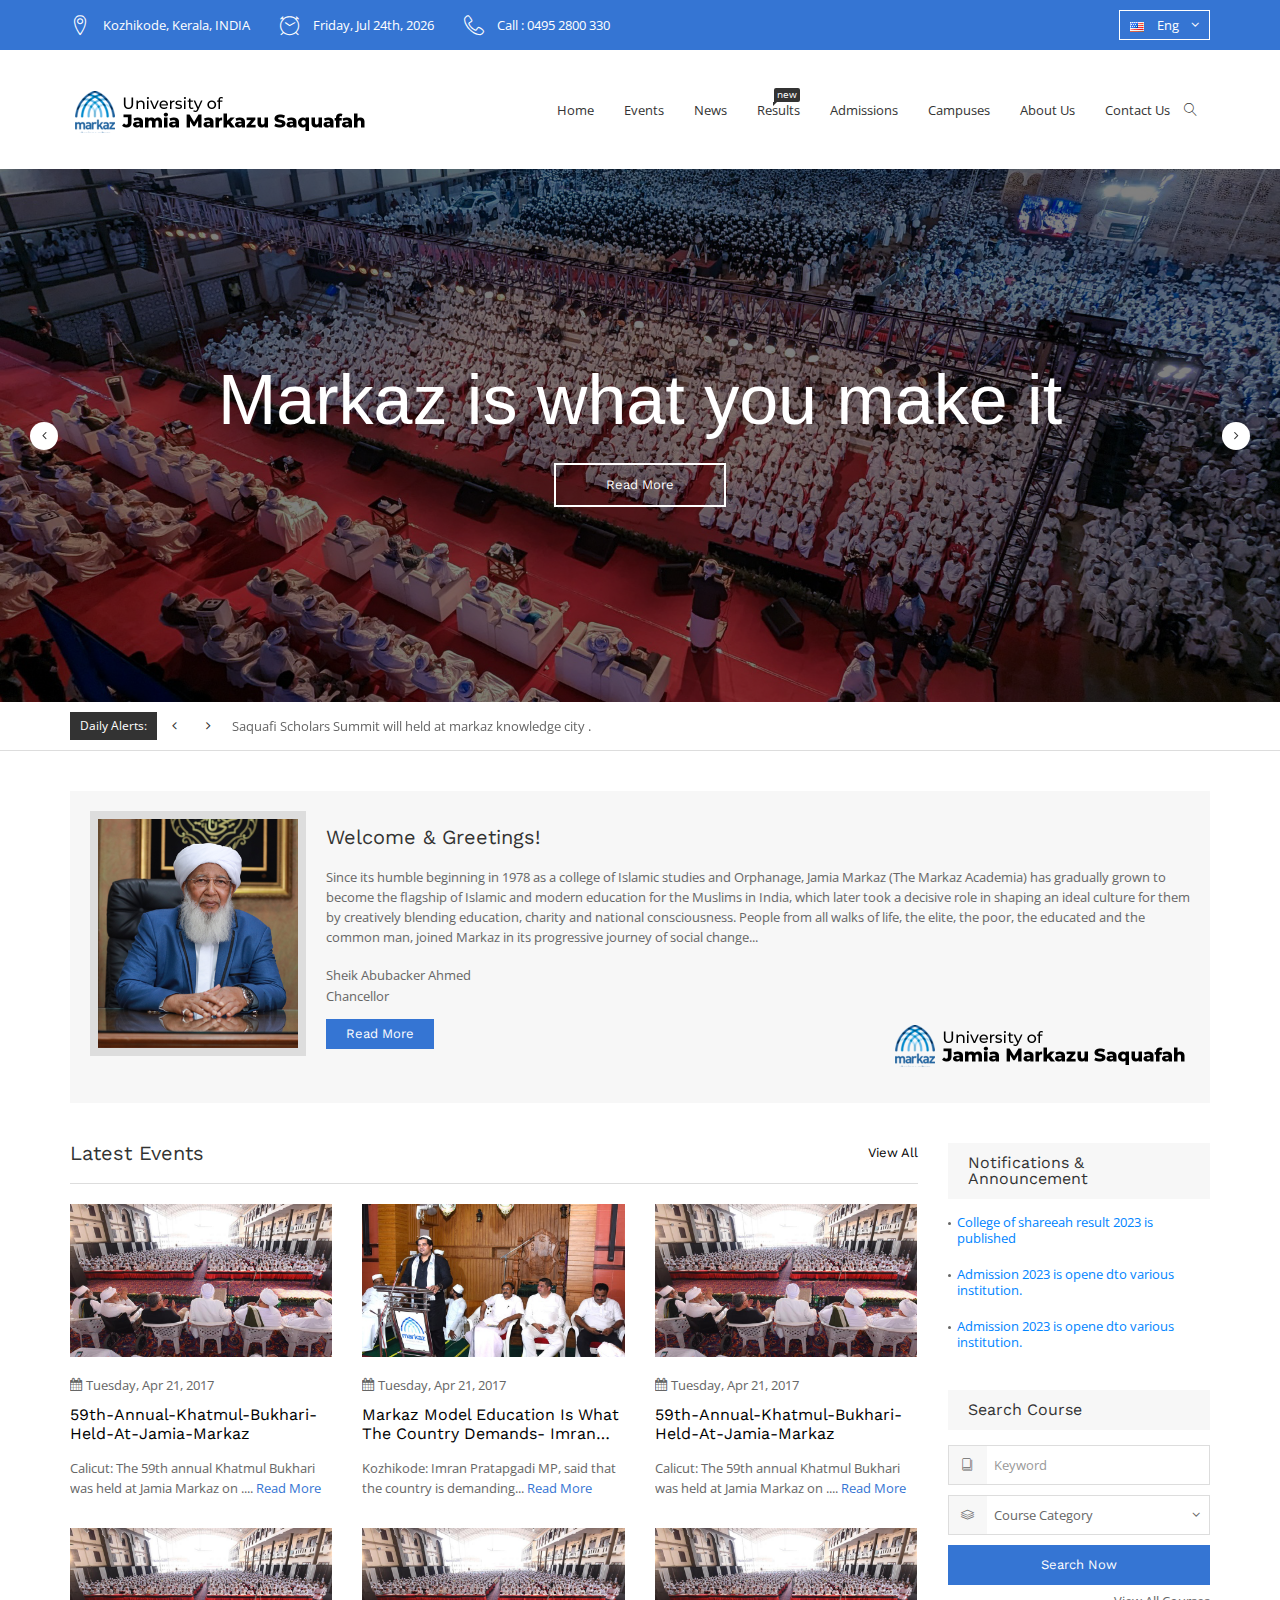
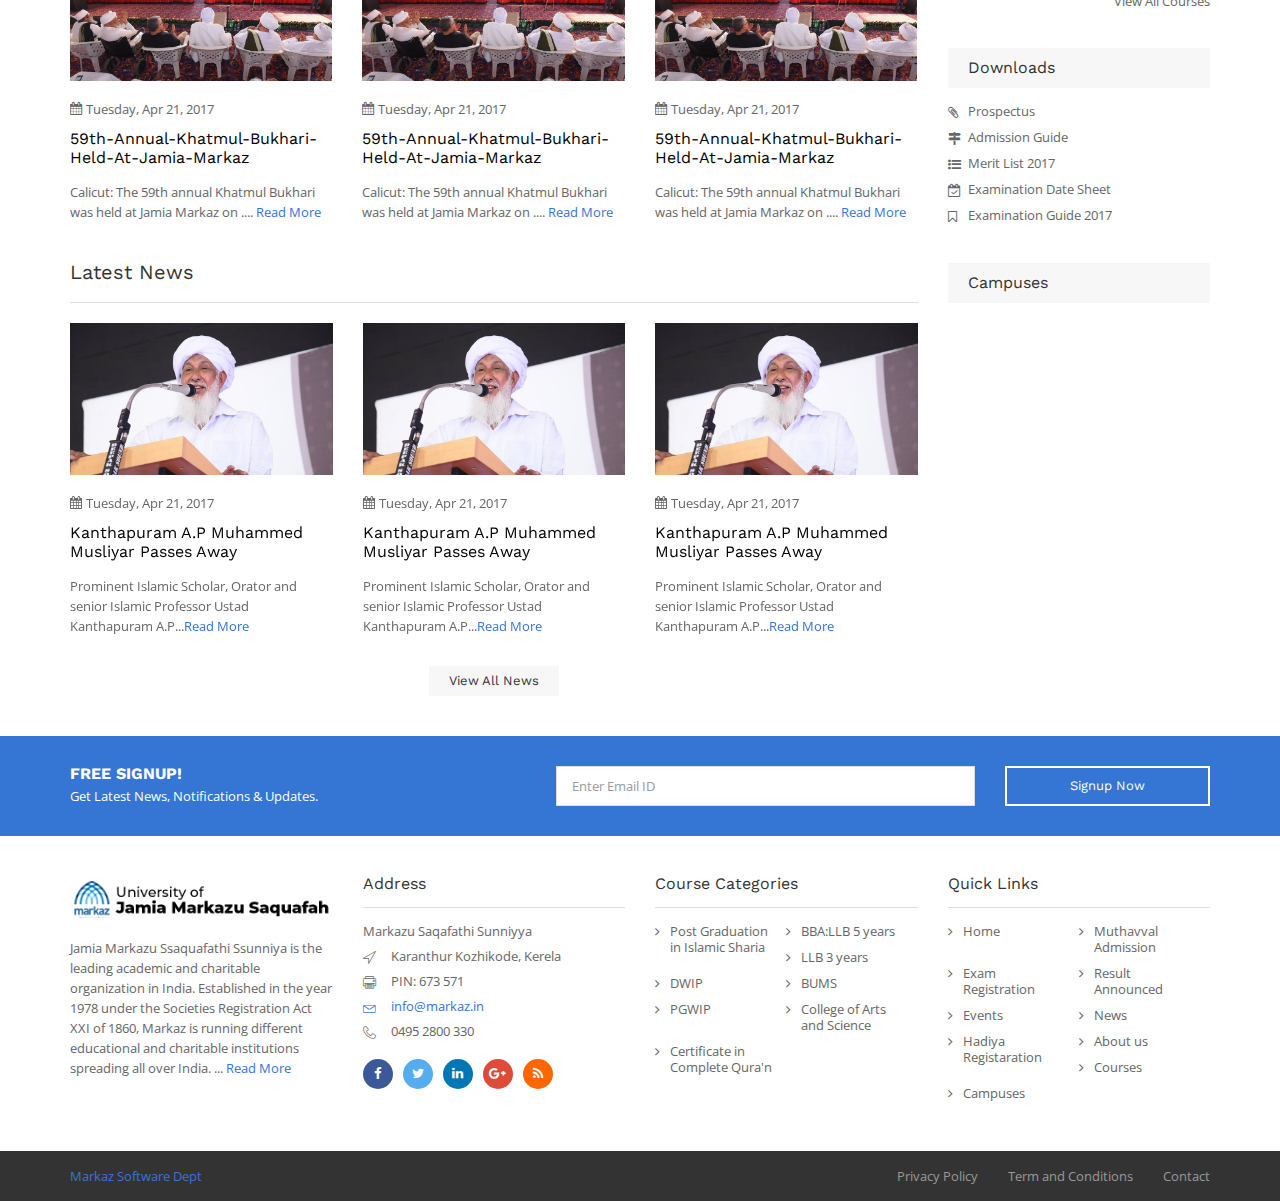
==== commit c4928032: "Add files via upload" ====
--- a/index.html
+++ b/index.html
@@ -119,7 +119,9 @@
 											<a href="javascript:void(0);">Home</a>
 											
 										</li>
-										
+										<li><a href="events.html">Events</a></li>
+										<li ><a href="news.html">News</a></li>
+
 										<li><a data-new="new" href="javascript:void(0);">Results</a></li>
 										<li class="">
 											<a href="javascript:void(0);">Admissions</a>
--- a/css/icomoon.css
+++ b/css/icomoon.css
@@ -0,0 +1,605 @@
+@font-face {
+	font-family: 'icomoon';
+	src: url('../fonts/icomoonbd7d.eot?hc836c');
+	src: url('../fonts/icomoonbd7d.eot?hc836c#iefix') format('embedded-opentype'),
+		 url('../fonts/icomoonbd7d.ttf?hc836c') format('truetype'),
+		 url('../fonts/icomoonbd7d.woff?hc836c') format('woff'),
+		 url('../fonts/icomoonbd7d.svg?hc836c#icomoon') format('svg');
+	font-weight: normal;
+	font-style: normal;
+}
+[class^="icon-"],
+[class*=" icon-"] {
+	font-family: 'icomoon' !important;
+	speak: none;
+	font-style: normal;
+	font-weight: normal;
+	font-variant: normal;
+	text-transform: none;
+	line-height: 1;
+	-webkit-font-smoothing: antialiased;
+	-moz-osx-font-smoothing: grayscale;
+}
+.icon-apartment:before { content: "\e900"; }
+.icon-arrow-down-circle:before { content: "\e901"; }
+.icon-arrow-left-circle:before { content: "\e902"; }
+.icon-arrow-right-circle:before { content: "\e903"; }
+.icon-arrow-up-circle:before { content: "\e904"; }
+.icon-bicycle:before { content: "\e905"; }
+.icon-bus:before { content: "\e906"; }
+.icon-calendar-full:before { content: "\e907"; }
+.icon-camera-video:before { content: "\e908"; }
+.icon-car:before { content: "\e909"; }
+.icon-chart-bars:before { content: "\e90a"; }
+.icon-checkmark-circle:before { content: "\e90b"; }
+.icon-chevron-down:before { content: "\e90c"; }
+.icon-chevron-down-circle:before { content: "\e90d"; }
+.icon-chevron-left:before { content: "\e90e"; }
+.icon-chevron-left-circle:before { content: "\e90f"; }
+.icon-chevron-right:before { content: "\e910"; }
+.icon-chevron-right-circle:before { content: "\e911"; }
+.icon-chevron-up:before { content: "\e912"; }
+.icon-chevron-up-circle:before { content: "\e913"; }
+.icon-circle-minus:before { content: "\e914"; }
+.icon-cloud-sync:before { content: "\e915"; }
+.icon-code:before { content: "\e916"; }
+.icon-coffee-cup:before { content: "\e917"; }
+.icon-construction:before { content: "\e918"; }
+.icon-cross-circle:before { content: "\e919"; }
+.icon-diamond:before { content: "\e91a"; }
+.icon-dinner:before { content: "\e91b"; }
+.icon-direction-ltr:before { content: "\e91c"; }
+.icon-direction-rtl:before { content: "\e91d"; }
+.icon-drop:before { content: "\e91e"; }
+.icon-enter-down:before { content: "\e91f"; }
+.icon-envelope:before { content: "\e920"; }
+.icon-exit-up:before { content: "\e921"; }
+.icon-file-add:before { content: "\e922"; }
+.icon-film-play:before { content: "\e923"; }
+.icon-frame-contract:before { content: "\e924"; }
+.icon-frame-expand:before { content: "\e925"; }
+.icon-funnel:before { content: "\e926"; }
+.icon-graduation-hat:before { content: "\e927"; }
+.icon-hand:before { content: "\e928"; }
+.icon-heart-pulse:before { content: "\e929"; }
+.icon-highlight:before { content: "\e92a"; }
+.icon-hourglass:before { content: "\e92b"; }
+.icon-inbox:before { content: "\e92c"; }
+.icon-laptop-phone:before { content: "\e92d"; }
+.icon-layers:before { content: "\e92e"; }
+.icon-license:before { content: "\e92f"; }
+.icon-lighter:before { content: "\e930"; }
+.icon-linearicons:before { content: "\e931"; }
+.icon-line-spacing:before { content: "\e932"; }
+.icon-magnifier:before { content: "\e933"; }
+.icon-map-marker:before { content: "\e934"; }
+.icon-menu-circle:before { content: "\e935"; }
+.icon-moon:before { content: "\e936"; }
+.icon-move:before { content: "\e937"; }
+.icon-music-note:before { content: "\e938"; }
+.icon-mustache:before { content: "\e939"; }
+.icon-paperclip:before { content: "\e93a"; }
+.icon-paw:before { content: "\e93b"; }
+.icon-phone-handset:before { content: "\e93c"; }
+.icon-picture:before { content: "\e93d"; }
+.icon-plus-circle:before { content: "\e93e"; }
+.icon-pointer-down:before { content: "\e93f"; }
+.icon-pointer-left:before { content: "\e940"; }
+.icon-pointer-right:before { content: "\e941"; }
+.icon-pointer-up:before { content: "\e942"; }
+.icon-poop:before { content: "\e943"; }
+.icon-power-switch:before { content: "\e944"; }
+.icon-question-circle:before { content: "\e945"; }
+.icon-screen:before { content: "\e946"; }
+.icon-select:before { content: "\e947"; }
+.icon-shirt:before { content: "\e948"; }
+.icon-smartphone:before { content: "\e949"; }
+.icon-star:before { content: "\e94a"; }
+.icon-store:before { content: "\e94b"; }
+.icon-sync:before { content: "\e94c"; }
+.icon-tag:before { content: "\e94d"; }
+.icon-text-align-center:before { content: "\e94e"; }
+.icon-text-align-justify:before { content: "\e94f"; }
+.icon-text-align-left:before { content: "\e950"; }
+.icon-text-align-right:before { content: "\e951"; }
+.icon-text-format:before { content: "\e952"; }
+.icon-text-format-remove:before { content: "\e953"; }
+.icon-text-size:before { content: "\e954"; }
+.icon-thumbs-down:before { content: "\e955"; }
+.icon-thumbs-up:before { content: "\e956"; }
+.icon-train:before { content: "\e957"; }
+.icon-trash:before { content: "\e958"; }
+.icon-unlink:before { content: "\e959"; }
+.icon-volume:before { content: "\e95a"; }
+.icon-wheelchair:before { content: "\e95b"; }
+.icon-home:before { content: "\e95c"; }
+.icon-home2:before { content: "\e95d"; }
+.icon-home3:before { content: "\e95e"; }
+.icon-office:before { content: "\e95f"; }
+.icon-newspaper:before { content: "\e960"; }
+.icon-pencil:before { content: "\e961"; }
+.icon-pencil2:before { content: "\e962"; }
+.icon-quill:before { content: "\e963"; }
+.icon-pen:before { content: "\e964"; }
+.icon-blog:before { content: "\e965"; }
+.icon-eyedropper:before { content: "\e966"; }
+.icon-droplet:before { content: "\e967"; }
+.icon-paint-format:before { content: "\e968"; }
+.icon-image:before { content: "\e969"; }
+.icon-images:before { content: "\e96a"; }
+.icon-camera:before { content: "\e96b"; }
+.icon-headphones:before { content: "\e96c"; }
+.icon-music:before { content: "\e96d"; }
+.icon-play:before { content: "\e96e"; }
+.icon-film:before { content: "\e96f"; }
+.icon-video-camera:before { content: "\e970"; }
+.icon-dice:before { content: "\e971"; }
+.icon-pacman:before { content: "\e972"; }
+.icon-spades:before { content: "\e973"; }
+.icon-clubs:before { content: "\e974"; }
+.icon-diamonds:before { content: "\e975"; }
+.icon-bullhorn:before { content: "\e976"; }
+.icon-connection:before { content: "\e977"; }
+.icon-podcast:before { content: "\e978"; }
+.icon-feed:before { content: "\e979"; }
+.icon-mic:before { content: "\e97a"; }
+.icon-book:before { content: "\e97b"; }
+.icon-books:before { content: "\e97c"; }
+.icon-library:before { content: "\e97d"; }
+.icon-file-text:before { content: "\e97e"; }
+.icon-profile:before { content: "\e97f"; }
+.icon-file-empty:before { content: "\e980"; }
+.icon-files-empty:before { content: "\e981"; }
+.icon-file-text2:before { content: "\e982"; }
+.icon-file-picture:before { content: "\e983"; }
+.icon-file-music:before { content: "\e984"; }
+.icon-file-play:before { content: "\e985"; }
+.icon-file-video:before { content: "\e986"; }
+.icon-file-zip:before { content: "\e987"; }
+.icon-copy:before { content: "\e988"; }
+.icon-paste:before { content: "\e989"; }
+.icon-stack:before { content: "\e98a"; }
+.icon-folder:before { content: "\e98b"; }
+.icon-folder-open:before { content: "\e98c"; }
+.icon-folder-plus:before { content: "\e98d"; }
+.icon-folder-minus:before { content: "\e98e"; }
+.icon-folder-download:before { content: "\e98f"; }
+.icon-folder-upload:before { content: "\e990"; }
+.icon-price-tag:before { content: "\e991"; }
+.icon-price-tags:before { content: "\e992"; }
+.icon-barcode:before { content: "\e993"; }
+.icon-qrcode:before { content: "\e994"; }
+.icon-ticket:before { content: "\e995"; }
+.icon-cart:before { content: "\e996"; }
+.icon-coin-dollar:before { content: "\e997"; }
+.icon-coin-euro:before { content: "\e998"; }
+.icon-coin-pound:before { content: "\e999"; }
+.icon-coin-yen:before { content: "\e99a"; }
+.icon-credit-card:before { content: "\e99b"; }
+.icon-calculator:before { content: "\e99c"; }
+.icon-lifebuoy:before { content: "\e99d"; }
+.icon-phone:before { content: "\e99e"; }
+.icon-phone-hang-up:before { content: "\e99f"; }
+.icon-address-book:before { content: "\e9a0"; }
+.icon-envelop:before { content: "\e9a1"; }
+.icon-pushpin:before { content: "\e9a2"; }
+.icon-location:before { content: "\e9a3"; }
+.icon-location2:before { content: "\e9a4"; }
+.icon-compass:before { content: "\e9a5"; }
+.icon-compass2:before { content: "\e9a6"; }
+.icon-map:before { content: "\e9a7"; }
+.icon-map2:before { content: "\e9a8"; }
+.icon-history:before { content: "\e9a9"; }
+.icon-clock:before { content: "\e9aa"; }
+.icon-clock2:before { content: "\e9ab"; }
+.icon-alarm:before { content: "\e9ac"; }
+.icon-bell:before { content: "\e9ad"; }
+.icon-stopwatch:before { content: "\e9ae"; }
+.icon-calendar:before { content: "\e9af"; }
+.icon-printer:before { content: "\e9b0"; }
+.icon-keyboard:before { content: "\e9b1"; }
+.icon-display:before { content: "\e9b2"; }
+.icon-laptop:before { content: "\e9b3"; }
+.icon-mobile:before { content: "\e9b4"; }
+.icon-mobile2:before { content: "\e9b5"; }
+.icon-tablet:before { content: "\e9b6"; }
+.icon-tv:before { content: "\e9b7"; }
+.icon-drawer:before { content: "\e9b8"; }
+.icon-drawer2:before { content: "\e9b9"; }
+.icon-box-add:before { content: "\e9ba"; }
+.icon-box-remove:before { content: "\e9bb"; }
+.icon-download:before { content: "\e9bc"; }
+.icon-upload:before { content: "\e9bd"; }
+.icon-floppy-disk:before { content: "\e9be"; }
+.icon-drive:before { content: "\e9bf"; }
+.icon-database:before { content: "\e9c0"; }
+.icon-undo:before { content: "\e9c1"; }
+.icon-redo:before { content: "\e9c2"; }
+.icon-undo2:before { content: "\e9c3"; }
+.icon-redo2:before { content: "\e9c4"; }
+.icon-forward:before { content: "\e9c5"; }
+.icon-reply:before { content: "\e9c6"; }
+.icon-bubble:before { content: "\e9c7"; }
+.icon-bubbles:before { content: "\e9c8"; }
+.icon-bubbles2:before { content: "\e9c9"; }
+.icon-bubble2:before { content: "\e9ca"; }
+.icon-bubbles3:before { content: "\e9cb"; }
+.icon-bubbles4:before { content: "\e9cc"; }
+.icon-user:before { content: "\e9cd"; }
+.icon-users:before { content: "\e9ce"; }
+.icon-user-plus:before { content: "\e9cf"; }
+.icon-user-minus:before { content: "\e9d0"; }
+.icon-user-check:before { content: "\e9d1"; }
+.icon-user-tie:before { content: "\e9d2"; }
+.icon-quotes-left:before { content: "\e9d3"; }
+.icon-quotes-right:before { content: "\e9d4"; }
+.icon-hour-glass:before { content: "\e9d5"; }
+.icon-spinner:before { content: "\e9d6"; }
+.icon-spinner2:before { content: "\e9d7"; }
+.icon-spinner3:before { content: "\e9d8"; }
+.icon-spinner4:before { content: "\e9d9"; }
+.icon-spinner5:before { content: "\e9da"; }
+.icon-spinner6:before { content: "\e9db"; }
+.icon-spinner7:before { content: "\e9dc"; }
+.icon-spinner8:before { content: "\e9dd"; }
+.icon-spinner9:before { content: "\e9de"; }
+.icon-spinner10:before { content: "\e9df"; }
+.icon-spinner11:before { content: "\e9e0"; }
+.icon-binoculars:before { content: "\e9e1"; }
+.icon-search:before { content: "\e9e2"; }
+.icon-zoom-in:before { content: "\e9e3"; }
+.icon-zoom-out:before { content: "\e9e4"; }
+.icon-enlarge:before { content: "\e9e5"; }
+.icon-shrink:before { content: "\e9e6"; }
+.icon-enlarge2:before { content: "\e9e7"; }
+.icon-shrink2:before { content: "\e9e8"; }
+.icon-key:before { content: "\e9e9"; }
+.icon-key2:before { content: "\e9ea"; }
+.icon-lock:before { content: "\e9eb"; }
+.icon-unlocked:before { content: "\e9ec"; }
+.icon-wrench:before { content: "\e9ed"; }
+.icon-equalizer:before { content: "\e9ee"; }
+.icon-equalizer2:before { content: "\e9ef"; }
+.icon-cog:before { content: "\e9f0"; }
+.icon-cogs:before { content: "\e9f1"; }
+.icon-hammer:before { content: "\e9f2"; }
+.icon-magic-wand:before { content: "\e9f3"; }
+.icon-aid-kit:before { content: "\e9f4"; }
+.icon-bug:before { content: "\e9f5"; }
+.icon-pie-chart:before { content: "\e9f6"; }
+.icon-stats-dots:before { content: "\e9f7"; }
+.icon-stats-bars:before { content: "\e9f8"; }
+.icon-stats-bars2:before { content: "\e9f9"; }
+.icon-trophy:before { content: "\e9fa"; }
+.icon-gift:before { content: "\e9fb"; }
+.icon-glass:before { content: "\e9fc"; }
+.icon-glass2:before { content: "\e9fd"; }
+.icon-mug:before { content: "\e9fe"; }
+.icon-spoon-knife:before { content: "\e9ff"; }
+.icon-leaf:before { content: "\ea00"; }
+.icon-rocket:before { content: "\ea01"; }
+.icon-meter:before { content: "\ea02"; }
+.icon-meter2:before { content: "\ea03"; }
+.icon-hammer2:before { content: "\ea04"; }
+.icon-fire:before { content: "\ea05"; }
+.icon-lab:before { content: "\ea06"; }
+.icon-magnet:before { content: "\ea07"; }
+.icon-bin:before { content: "\ea08"; }
+.icon-bin2:before { content: "\ea09"; }
+.icon-briefcase:before { content: "\ea0a"; }
+.icon-airplane:before { content: "\ea0b"; }
+.icon-truck:before { content: "\ea0c"; }
+.icon-road:before { content: "\ea0d"; }
+.icon-accessibility:before { content: "\ea0e"; }
+.icon-target:before { content: "\ea0f"; }
+.icon-shield:before { content: "\ea10"; }
+.icon-power:before { content: "\ea11"; }
+.icon-switch:before { content: "\ea12"; }
+.icon-power-cord:before { content: "\ea13"; }
+.icon-clipboard:before { content: "\ea14"; }
+.icon-list-numbered:before { content: "\ea15"; }
+.icon-list:before { content: "\ea16"; }
+.icon-list2:before { content: "\ea17"; }
+.icon-tree:before { content: "\ea18"; }
+.icon-menu:before { content: "\ea19"; }
+.icon-menu2:before { content: "\ea1a"; }
+.icon-menu3:before { content: "\ea1b"; }
+.icon-menu4:before { content: "\ea1c"; }
+.icon-cloud:before { content: "\ea1d"; }
+.icon-cloud-download:before { content: "\ea1e"; }
+.icon-cloud-upload:before { content: "\ea1f"; }
+.icon-cloud-check:before { content: "\ea20"; }
+.icon-download2:before { content: "\ea21"; }
+.icon-upload2:before { content: "\ea22"; }
+.icon-download3:before { content: "\ea23"; }
+.icon-upload3:before { content: "\ea24"; }
+.icon-sphere:before { content: "\ea25"; }
+.icon-earth:before { content: "\ea26"; }
+.icon-link:before { content: "\ea27"; }
+.icon-flag:before { content: "\ea28"; }
+.icon-attachment:before { content: "\ea29"; }
+.icon-eye:before { content: "\ea2a"; }
+.icon-eye-plus:before { content: "\ea2b"; }
+.icon-eye-minus:before { content: "\ea2c"; }
+.icon-eye-blocked:before { content: "\ea2d"; }
+.icon-bookmark:before { content: "\ea2e"; }
+.icon-bookmarks:before { content: "\ea2f"; }
+.icon-sun:before { content: "\ea30"; }
+.icon-contrast:before { content: "\ea31"; }
+.icon-brightness-contrast:before { content: "\ea32"; }
+.icon-star-empty:before { content: "\ea33"; }
+.icon-star-half:before { content: "\ea34"; }
+.icon-star-full:before { content: "\ea35"; }
+.icon-heart:before { content: "\ea36"; }
+.icon-heart-broken:before { content: "\ea37"; }
+.icon-man:before { content: "\ea38"; }
+.icon-woman:before { content: "\ea39"; }
+.icon-man-woman:before { content: "\ea3a"; }
+.icon-happy:before { content: "\ea3b"; }
+.icon-happy2:before { content: "\ea3c"; }
+.icon-smile:before { content: "\ea3d"; }
+.icon-smile2:before { content: "\ea3e"; }
+.icon-tongue:before { content: "\ea3f"; }
+.icon-tongue2:before { content: "\ea40"; }
+.icon-sad:before { content: "\ea41"; }
+.icon-sad2:before { content: "\ea42"; }
+.icon-wink:before { content: "\ea43"; }
+.icon-wink2:before { content: "\ea44"; }
+.icon-grin:before { content: "\ea45"; }
+.icon-grin2:before { content: "\ea46"; }
+.icon-cool:before { content: "\ea47"; }
+.icon-cool2:before { content: "\ea48"; }
+.icon-angry:before { content: "\ea49"; }
+.icon-angry2:before { content: "\ea4a"; }
+.icon-evil:before { content: "\ea4b"; }
+.icon-evil2:before { content: "\ea4c"; }
+.icon-shocked:before { content: "\ea4d"; }
+.icon-shocked2:before { content: "\ea4e"; }
+.icon-baffled:before { content: "\ea4f"; }
+.icon-baffled2:before { content: "\ea50"; }
+.icon-confused:before { content: "\ea51"; }
+.icon-confused2:before { content: "\ea52"; }
+.icon-neutral:before { content: "\ea53"; }
+.icon-neutral2:before { content: "\ea54"; }
+.icon-hipster:before { content: "\ea55"; }
+.icon-hipster2:before { content: "\ea56"; }
+.icon-wondering:before { content: "\ea57"; }
+.icon-wondering2:before { content: "\ea58"; }
+.icon-sleepy:before { content: "\ea59"; }
+.icon-sleepy2:before { content: "\ea5a"; }
+.icon-frustrated:before { content: "\ea5b"; }
+.icon-frustrated2:before { content: "\ea5c"; }
+.icon-crying:before { content: "\ea5d"; }
+.icon-crying2:before { content: "\ea5e"; }
+.icon-point-up:before { content: "\ea5f"; }
+.icon-point-right:before { content: "\ea60"; }
+.icon-point-down:before { content: "\ea61"; }
+.icon-point-left:before { content: "\ea62"; }
+.icon-warning:before { content: "\ea63"; }
+.icon-notification:before { content: "\ea64"; }
+.icon-question:before { content: "\ea65"; }
+.icon-plus:before { content: "\ea66"; }
+.icon-minus:before { content: "\ea67"; }
+.icon-info:before { content: "\ea68"; }
+.icon-cancel-circle:before { content: "\ea69"; }
+.icon-blocked:before { content: "\ea6a"; }
+.icon-cross:before { content: "\ea6b"; }
+.icon-checkmark:before { content: "\ea6c"; }
+.icon-checkmark2:before { content: "\ea6d"; }
+.icon-spell-check:before { content: "\ea6e"; }
+.icon-enter:before { content: "\ea6f"; }
+.icon-exit:before { content: "\ea70"; }
+.icon-play2:before { content: "\ea71"; }
+.icon-pause:before { content: "\ea72"; }
+.icon-stop:before { content: "\ea73"; }
+.icon-previous:before { content: "\ea74"; }
+.icon-next:before { content: "\ea75"; }
+.icon-backward:before { content: "\ea76"; }
+.icon-forward2:before { content: "\ea77"; }
+.icon-play3:before { content: "\ea78"; }
+.icon-pause2:before { content: "\ea79"; }
+.icon-stop2:before { content: "\ea7a"; }
+.icon-backward2:before { content: "\ea7b"; }
+.icon-forward3:before { content: "\ea7c"; }
+.icon-first:before { content: "\ea7d"; }
+.icon-last:before { content: "\ea7e"; }
+.icon-previous2:before { content: "\ea7f"; }
+.icon-next2:before { content: "\ea80"; }
+.icon-eject:before { content: "\ea81"; }
+.icon-volume-high:before { content: "\ea82"; }
+.icon-volume-medium:before { content: "\ea83"; }
+.icon-volume-low:before { content: "\ea84"; }
+.icon-volume-mute:before { content: "\ea85"; }
+.icon-volume-mute2:before { content: "\ea86"; }
+.icon-volume-increase:before { content: "\ea87"; }
+.icon-volume-decrease:before { content: "\ea88"; }
+.icon-loop:before { content: "\ea89"; }
+.icon-loop2:before { content: "\ea8a"; }
+.icon-infinite:before { content: "\ea8b"; }
+.icon-shuffle:before { content: "\ea8c"; }
+.icon-arrow-up-left:before { content: "\ea8d"; }
+.icon-arrow-up:before { content: "\ea8e"; }
+.icon-arrow-up-right:before { content: "\ea8f"; }
+.icon-arrow-right:before { content: "\ea90"; }
+.icon-arrow-down-right:before { content: "\ea91"; }
+.icon-arrow-down:before { content: "\ea92"; }
+.icon-arrow-down-left:before { content: "\ea93"; }
+.icon-arrow-left:before { content: "\ea94"; }
+.icon-arrow-up-left2:before { content: "\ea95"; }
+.icon-arrow-up2:before { content: "\ea96"; }
+.icon-arrow-up-right2:before { content: "\ea97"; }
+.icon-arrow-right2:before { content: "\ea98"; }
+.icon-arrow-down-right2:before { content: "\ea99"; }
+.icon-arrow-down2:before { content: "\ea9a"; }
+.icon-arrow-down-left2:before { content: "\ea9b"; }
+.icon-arrow-left2:before { content: "\ea9c"; }
+.icon-circle-up:before { content: "\ea9d"; }
+.icon-circle-right:before { content: "\ea9e"; }
+.icon-circle-down:before { content: "\ea9f"; }
+.icon-circle-left:before { content: "\eaa0"; }
+.icon-tab:before { content: "\eaa1"; }
+.icon-move-up:before { content: "\eaa2"; }
+.icon-move-down:before { content: "\eaa3"; }
+.icon-sort-alpha-asc:before { content: "\eaa4"; }
+.icon-sort-alpha-desc:before { content: "\eaa5"; }
+.icon-sort-numeric-asc:before { content: "\eaa6"; }
+.icon-sort-numberic-desc:before { content: "\eaa7"; }
+.icon-sort-amount-asc:before { content: "\eaa8"; }
+.icon-sort-amount-desc:before { content: "\eaa9"; }
+.icon-command:before { content: "\eaaa"; }
+.icon-shift:before { content: "\eaab"; }
+.icon-ctrl:before { content: "\eaac"; }
+.icon-opt:before { content: "\eaad"; }
+.icon-checkbox-checked:before { content: "\eaae"; }
+.icon-checkbox-unchecked:before { content: "\eaaf"; }
+.icon-radio-checked:before { content: "\eab0"; }
+.icon-radio-checked2:before { content: "\eab1"; }
+.icon-radio-unchecked:before { content: "\eab2"; }
+.icon-crop:before { content: "\eab3"; }
+.icon-make-group:before { content: "\eab4"; }
+.icon-ungroup:before { content: "\eab5"; }
+.icon-scissors:before { content: "\eab6"; }
+.icon-filter:before { content: "\eab7"; }
+.icon-font:before { content: "\eab8"; }
+.icon-ligature:before { content: "\eab9"; }
+.icon-ligature2:before { content: "\eaba"; }
+.icon-text-height:before { content: "\eabb"; }
+.icon-text-width:before { content: "\eabc"; }
+.icon-font-size:before { content: "\eabd"; }
+.icon-bold:before { content: "\eabe"; }
+.icon-underline:before { content: "\eabf"; }
+.icon-italic:before { content: "\eac0"; }
+.icon-strikethrough:before { content: "\eac1"; }
+.icon-omega:before { content: "\eac2"; }
+.icon-sigma:before { content: "\eac3"; }
+.icon-page-break:before { content: "\eac4"; }
+.icon-superscript:before { content: "\eac5"; }
+.icon-subscript:before { content: "\eac6"; }
+.icon-superscript2:before { content: "\eac7"; }
+.icon-subscript2:before { content: "\eac8"; }
+.icon-text-color:before { content: "\eac9"; }
+.icon-pagebreak:before { content: "\eaca"; }
+.icon-clear-formatting:before { content: "\eacb"; }
+.icon-table:before { content: "\eacc"; }
+.icon-table2:before { content: "\eacd"; }
+.icon-insert-template:before { content: "\eace"; }
+.icon-pilcrow:before { content: "\eacf"; }
+.icon-ltr:before { content: "\ead0"; }
+.icon-rtl:before { content: "\ead1"; }
+.icon-section:before { content: "\ead2"; }
+.icon-paragraph-left:before { content: "\ead3"; }
+.icon-paragraph-center:before { content: "\ead4"; }
+.icon-paragraph-right:before { content: "\ead5"; }
+.icon-paragraph-justify:before { content: "\ead6"; }
+.icon-indent-increase:before { content: "\ead7"; }
+.icon-indent-decrease:before { content: "\ead8"; }
+.icon-share:before { content: "\ead9"; }
+.icon-new-tab:before { content: "\eada"; }
+.icon-embed:before { content: "\eadb"; }
+.icon-embed2:before { content: "\eadc"; }
+.icon-terminal:before { content: "\eadd"; }
+.icon-share2:before { content: "\eade"; }
+.icon-mail:before { content: "\eadf"; }
+.icon-mail2:before { content: "\eae0"; }
+.icon-mail3:before { content: "\eae1"; }
+.icon-mail4:before { content: "\eae2"; }
+.icon-amazon:before { content: "\eae3"; }
+.icon-google:before { content: "\eae4"; }
+.icon-google2:before { content: "\eae5"; }
+.icon-google3:before { content: "\eae6"; }
+.icon-google-plus:before { content: "\eae7"; }
+.icon-google-plus2:before { content: "\eae8"; }
+.icon-google-plus3:before { content: "\eae9"; }
+.icon-hangouts:before { content: "\eaea"; }
+.icon-google-drive:before { content: "\eaeb"; }
+.icon-facebook:before { content: "\eaec"; }
+.icon-facebook2:before { content: "\eaed"; }
+.icon-instagram:before { content: "\eaee"; }
+.icon-whatsapp:before { content: "\eaef"; }
+.icon-spotify:before { content: "\eaf0"; }
+.icon-telegram:before { content: "\eaf1"; }
+.icon-twitter:before { content: "\eaf2"; }
+.icon-vine:before { content: "\eaf3"; }
+.icon-vk:before { content: "\eaf4"; }
+.icon-renren:before { content: "\eaf5"; }
+.icon-sina-weibo:before { content: "\eaf6"; }
+.icon-rss:before { content: "\eaf7"; }
+.icon-rss2:before { content: "\eaf8"; }
+.icon-youtube:before { content: "\eaf9"; }
+.icon-youtube2:before { content: "\eafa"; }
+.icon-twitch:before { content: "\eafb"; }
+.icon-vimeo:before { content: "\eafc"; }
+.icon-vimeo2:before { content: "\eafd"; }
+.icon-lanyrd:before { content: "\eafe"; }
+.icon-flickr:before { content: "\eaff"; }
+.icon-flickr2:before { content: "\eb00"; }
+.icon-flickr3:before { content: "\eb01"; }
+.icon-flickr4:before { content: "\eb02"; }
+.icon-dribbble:before { content: "\eb03"; }
+.icon-behance:before { content: "\eb04"; }
+.icon-behance2:before { content: "\eb05"; }
+.icon-deviantart:before { content: "\eb06"; }
+.icon-500px:before { content: "\eb07"; }
+.icon-steam:before { content: "\eb08"; }
+.icon-steam2:before { content: "\eb09"; }
+.icon-dropbox:before { content: "\eb0a"; }
+.icon-onedrive:before { content: "\eb0b"; }
+.icon-github:before { content: "\eb0c"; }
+.icon-npm:before { content: "\eb0d"; }
+.icon-basecamp:before { content: "\eb0e"; }
+.icon-trello:before { content: "\eb0f"; }
+.icon-wordpress:before { content: "\eb10"; }
+.icon-joomla:before { content: "\eb11"; }
+.icon-ello:before { content: "\eb12"; }
+.icon-blogger:before { content: "\eb13"; }
+.icon-blogger2:before { content: "\eb14"; }
+.icon-tumblr:before { content: "\eb15"; }
+.icon-tumblr2:before { content: "\eb16"; }
+.icon-yahoo:before { content: "\eb17"; }
+.icon-yahoo2:before { content: "\eb18"; }
+.icon-tux:before { content: "\eb19"; }
+.icon-appleinc:before { content: "\eb1a"; }
+.icon-finder:before { content: "\eb1b"; }
+.icon-android:before { content: "\eb1c"; }
+.icon-windows:before { content: "\eb1d"; }
+.icon-windows8:before { content: "\eb1e"; }
+.icon-soundcloud:before { content: "\eb1f"; }
+.icon-soundcloud2:before { content: "\eb20"; }
+.icon-skype:before { content: "\eb21"; }
+.icon-reddit:before { content: "\eb22"; }
+.icon-hackernews:before { content: "\eb23"; }
+.icon-wikipedia:before { content: "\eb24"; }
+.icon-linkedin:before { content: "\eb25"; }
+.icon-linkedin2:before { content: "\eb26"; }
+.icon-lastfm:before { content: "\eb27"; }
+.icon-lastfm2:before { content: "\eb28"; }
+.icon-delicious:before { content: "\eb29"; }
+.icon-stumbleupon:before { content: "\eb2a"; }
+.icon-stumbleupon2:before { content: "\eb2b"; }
+.icon-stackoverflow:before { content: "\eb2c"; }
+.icon-pinterest:before { content: "\eb2d"; }
+.icon-pinterest2:before { content: "\eb2e"; }
+.icon-xing:before { content: "\eb2f"; }
+.icon-xing2:before { content: "\eb30"; }
+.icon-flattr:before { content: "\eb31"; }
+.icon-foursquare:before { content: "\eb32"; }
+.icon-yelp:before { content: "\eb33"; }
+.icon-paypal:before { content: "\eb34"; }
+.icon-chrome:before { content: "\eb35"; }
+.icon-firefox:before { content: "\eb36"; }
+.icon-IE:before { content: "\eb37"; }
+.icon-edge:before { content: "\eb38"; }
+.icon-safari:before { content: "\eb39"; }
+.icon-opera:before { content: "\eb3a"; }
+.icon-file-pdf:before { content: "\eb3b"; }
+.icon-file-openoffice:before { content: "\eb3c"; }
+.icon-file-word:before { content: "\eb3d"; }
+.icon-file-excel:before { content: "\eb3e"; }
+.icon-libreoffice:before { content: "\eb3f"; }
+.icon-html-five:before { content: "\eb40"; }
+.icon-html-five2:before { content: "\eb41"; }
+.icon-css3:before { content: "\eb42"; }
+.icon-git:before { content: "\eb43"; }
+.icon-codepen:before { content: "\eb44"; }
+.icon-svg:before { content: "\eb45"; }
+.icon-IcoMoon:before { content: "\eb46"; }--- a/css/prettyPhoto.css
+++ b/css/prettyPhoto.css
@@ -0,0 +1,170 @@
+div.pp_default .pp_top,div.pp_default .pp_top .pp_middle,div.pp_default .pp_top .pp_left,div.pp_default .pp_top .pp_right,div.pp_default .pp_bottom,div.pp_default .pp_bottom .pp_left,div.pp_default .pp_bottom .pp_middle,div.pp_default .pp_bottom .pp_right{height:13px}
+div.pp_default .pp_top .pp_left{background:url(../images/prettyPhoto/default/sprite.png) -78px -93px no-repeat}
+div.pp_default .pp_top .pp_middle{background:url(../images/prettyPhoto/default/sprite_x.png) top left repeat-x}
+div.pp_default .pp_top .pp_right{background:url(../images/prettyPhoto/default/sprite.png) -112px -93px no-repeat}
+div.pp_default .pp_content .ppt{color:#f8f8f8}
+div.pp_default .pp_content_container .pp_left{background:url(../images/prettyPhoto/default/sprite_y.png) -7px 0 repeat-y;padding-left:13px}
+div.pp_default .pp_content_container .pp_right{background:url(../images/prettyPhoto/default/sprite_y.png) top right repeat-y;padding-right:13px}
+div.pp_default .pp_next:hover{background:url(../images/prettyPhoto/default/sprite_next.png) center right no-repeat;cursor:pointer}
+div.pp_default .pp_previous:hover{background:url(../images/prettyPhoto/default/sprite_prev.png) center left no-repeat;cursor:pointer}
+div.pp_default .pp_expand{background:url(../images/prettyPhoto/default/sprite.png) 0 -29px no-repeat;cursor:pointer;width:28px;height:28px}
+div.pp_default .pp_expand:hover{background:url(../images/prettyPhoto/default/sprite.png) 0 -56px no-repeat;cursor:pointer}
+div.pp_default .pp_contract{background:url(../images/prettyPhoto/default/sprite.png) 0 -84px no-repeat;cursor:pointer;width:28px;height:28px}
+div.pp_default .pp_contract:hover{background:url(../images/prettyPhoto/default/sprite.png) 0 -113px no-repeat;cursor:pointer}
+div.pp_default .pp_close{width:30px;height:30px;background:url(../images/prettyPhoto/default/sprite.png) 2px 1px no-repeat;cursor:pointer}
+div.pp_default .pp_gallery ul li a{background:url(../images/prettyPhoto/default/default_thumb.png) center center #f8f8f8;border:1px solid #aaa}
+div.pp_default .pp_social{margin-top:7px}
+div.pp_default .pp_gallery a.pp_arrow_previous,div.pp_default .pp_gallery a.pp_arrow_next{position:static;left:auto}
+div.pp_default .pp_nav .pp_play,div.pp_default .pp_nav .pp_pause{background:url(../images/prettyPhoto/default/sprite.png) -51px 1px no-repeat;height:30px;width:30px}
+div.pp_default .pp_nav .pp_pause{background-position:-51px -29px}
+div.pp_default a.pp_arrow_previous,div.pp_default a.pp_arrow_next{background:url(../images/prettyPhoto/default/sprite.png) -31px -3px no-repeat;height:20px;width:20px;margin:4px 0 0}
+div.pp_default a.pp_arrow_next{left:52px;background-position:-82px -3px}
+div.pp_default .pp_content_container .pp_details{margin-top:5px}
+div.pp_default .pp_nav{clear:none;height:30px;width:110px;position:relative}
+div.pp_default .pp_nav .currentTextHolder{font-family:Georgia;font-style:italic;color:#999;font-size:11px;left:75px;line-height:25px;position:absolute;top:2px;margin:0;padding:0 0 0 10px}
+div.pp_default .pp_close:hover,div.pp_default .pp_nav .pp_play:hover,div.pp_default .pp_nav .pp_pause:hover,div.pp_default .pp_arrow_next:hover,div.pp_default .pp_arrow_previous:hover{opacity:0.7}
+div.pp_default .pp_description{font-size:11px;font-weight:700;line-height:14px;margin:5px 50px 5px 0}
+div.pp_default .pp_bottom .pp_left{background:url(../images/prettyPhoto/default/sprite.png) -78px -127px no-repeat}
+div.pp_default .pp_bottom .pp_middle{background:url(../images/prettyPhoto/default/sprite_x.png) bottom left repeat-x}
+div.pp_default .pp_bottom .pp_right{background:url(../images/prettyPhoto/default/sprite.png) -112px -127px no-repeat}
+div.pp_default .pp_loaderIcon{background:url(../images/prettyPhoto/default/loader.gif) center center no-repeat}
+div.light_rounded .pp_top .pp_left{background:url(../images/prettyPhoto/light_rounded/sprite.png) -88px -53px no-repeat}
+div.light_rounded .pp_top .pp_right{background:url(../images/prettyPhoto/light_rounded/sprite.png) -110px -53px no-repeat}
+div.light_rounded .pp_next:hover{background:url(../images/prettyPhoto/light_rounded/btnNext.png) center right no-repeat;cursor:pointer}
+div.light_rounded .pp_previous:hover{background:url(../images/prettyPhoto/light_rounded/btnPrevious.png) center left no-repeat;cursor:pointer}
+div.light_rounded .pp_expand{background:url(../images/prettyPhoto/light_rounded/sprite.png) -31px -26px no-repeat;cursor:pointer}
+div.light_rounded .pp_expand:hover{background:url(../images/prettyPhoto/light_rounded/sprite.png) -31px -47px no-repeat;cursor:pointer}
+div.light_rounded .pp_contract{background:url(../images/prettyPhoto/light_rounded/sprite.png) 0 -26px no-repeat;cursor:pointer}
+div.light_rounded .pp_contract:hover{background:url(../images/prettyPhoto/light_rounded/sprite.png) 0 -47px no-repeat;cursor:pointer}
+div.light_rounded .pp_close{width:75px;height:22px;background:url(../images/prettyPhoto/light_rounded/sprite.png) -1px -1px no-repeat;cursor:pointer}
+div.light_rounded .pp_nav .pp_play{background:url(../images/prettyPhoto/light_rounded/sprite.png) -1px -100px no-repeat;height:15px;width:14px}
+div.light_rounded .pp_nav .pp_pause{background:url(../images/prettyPhoto/light_rounded/sprite.png) -24px -100px no-repeat;height:15px;width:14px}
+div.light_rounded .pp_arrow_previous{background:url(../images/prettyPhoto/light_rounded/sprite.png) 0 -71px no-repeat}
+div.light_rounded .pp_arrow_next{background:url(../images/prettyPhoto/light_rounded/sprite.png) -22px -71px no-repeat}
+div.light_rounded .pp_bottom .pp_left{background:url(../images/prettyPhoto/light_rounded/sprite.png) -88px -80px no-repeat}
+div.light_rounded .pp_bottom .pp_right{background:url(../images/prettyPhoto/light_rounded/sprite.png) -110px -80px no-repeat}
+div.dark_rounded .pp_top .pp_left{background:url(../images/prettyPhoto/dark_rounded/sprite.png) -88px -53px no-repeat}
+div.dark_rounded .pp_top .pp_right{background:url(../images/prettyPhoto/dark_rounded/sprite.png) -110px -53px no-repeat}
+div.dark_rounded .pp_content_container .pp_left{background:url(../images/prettyPhoto/dark_rounded/contentPattern.png) top left repeat-y}
+div.dark_rounded .pp_content_container .pp_right{background:url(../images/prettyPhoto/dark_rounded/contentPattern.png) top right repeat-y}
+div.dark_rounded .pp_next:hover{background:url(../images/prettyPhoto/dark_rounded/btnNext.png) center right no-repeat;cursor:pointer}
+div.dark_rounded .pp_previous:hover{background:url(../images/prettyPhoto/dark_rounded/btnPrevious.png) center left no-repeat;cursor:pointer}
+div.dark_rounded .pp_expand{background:url(../images/prettyPhoto/dark_rounded/sprite.png) -31px -26px no-repeat;cursor:pointer}
+div.dark_rounded .pp_expand:hover{background:url(../images/prettyPhoto/dark_rounded/sprite.png) -31px -47px no-repeat;cursor:pointer}
+div.dark_rounded .pp_contract{background:url(../images/prettyPhoto/dark_rounded/sprite.png) 0 -26px no-repeat;cursor:pointer}
+div.dark_rounded .pp_contract:hover{background:url(../images/prettyPhoto/dark_rounded/sprite.png) 0 -47px no-repeat;cursor:pointer}
+div.dark_rounded .pp_close{width:75px;height:22px;background:url(../images/prettyPhoto/dark_rounded/sprite.png) -1px -1px no-repeat;cursor:pointer}
+div.dark_rounded .pp_description{margin-right:85px;color:#fff}
+div.dark_rounded .pp_nav .pp_play{background:url(../images/prettyPhoto/dark_rounded/sprite.png) -1px -100px no-repeat;height:15px;width:14px}
+div.dark_rounded .pp_nav .pp_pause{background:url(../images/prettyPhoto/dark_rounded/sprite.png) -24px -100px no-repeat;height:15px;width:14px}
+div.dark_rounded .pp_arrow_previous{background:url(../images/prettyPhoto/dark_rounded/sprite.png) 0 -71px no-repeat}
+div.dark_rounded .pp_arrow_next{background:url(../images/prettyPhoto/dark_rounded/sprite.png) -22px -71px no-repeat}
+div.dark_rounded .pp_bottom .pp_left{background:url(../images/prettyPhoto/dark_rounded/sprite.png) -88px -80px no-repeat}
+div.dark_rounded .pp_bottom .pp_right{background:url(../images/prettyPhoto/dark_rounded/sprite.png) -110px -80px no-repeat}
+div.dark_rounded .pp_loaderIcon{background:url(../images/prettyPhoto/dark_rounded/loader.gif) center center no-repeat}
+div.dark_square .pp_left,div.dark_square .pp_middle,div.dark_square .pp_right,div.dark_square .pp_content{background:#000}
+div.dark_square .pp_description{color:#fff;margin:0 85px 0 0}
+div.dark_square .pp_loaderIcon{background:url(../images/prettyPhoto/dark_square/loader.gif) center center no-repeat}
+div.dark_square .pp_expand{background:url(../images/prettyPhoto/dark_square/sprite.png) -31px -26px no-repeat;cursor:pointer}
+div.dark_square .pp_expand:hover{background:url(../images/prettyPhoto/dark_square/sprite.png) -31px -47px no-repeat;cursor:pointer}
+div.dark_square .pp_contract{background:url(../images/prettyPhoto/dark_square/sprite.png) 0 -26px no-repeat;cursor:pointer}
+div.dark_square .pp_contract:hover{background:url(../images/prettyPhoto/dark_square/sprite.png) 0 -47px no-repeat;cursor:pointer}
+div.dark_square .pp_close{width:75px;height:22px;background:url(../images/prettyPhoto/dark_square/sprite.png) -1px -1px no-repeat;cursor:pointer}
+div.dark_square .pp_nav{clear:none}
+div.dark_square .pp_nav .pp_play{background:url(../images/prettyPhoto/dark_square/sprite.png) -1px -100px no-repeat;height:15px;width:14px}
+div.dark_square .pp_nav .pp_pause{background:url(../images/prettyPhoto/dark_square/sprite.png) -24px -100px no-repeat;height:15px;width:14px}
+div.dark_square .pp_arrow_previous{background:url(../images/prettyPhoto/dark_square/sprite.png) 0 -71px no-repeat}
+div.dark_square .pp_arrow_next{background:url(../images/prettyPhoto/dark_square/sprite.png) -22px -71px no-repeat}
+div.dark_square .pp_next:hover{background:url(../images/prettyPhoto/dark_square/btnNext.png) center right no-repeat;cursor:pointer}
+div.dark_square .pp_previous:hover{background:url(../images/prettyPhoto/dark_square/btnPrevious.png) center left no-repeat;cursor:pointer}
+div.light_square .pp_expand{background:url(../images/prettyPhoto/light_square/sprite.png) -31px -26px no-repeat;cursor:pointer}
+div.light_square .pp_expand:hover{background:url(../images/prettyPhoto/light_square/sprite.png) -31px -47px no-repeat;cursor:pointer}
+div.light_square .pp_contract{background:url(../images/prettyPhoto/light_square/sprite.png) 0 -26px no-repeat;cursor:pointer}
+div.light_square .pp_contract:hover{background:url(../images/prettyPhoto/light_square/sprite.png) 0 -47px no-repeat;cursor:pointer}
+div.light_square .pp_close{width:75px;height:22px;background:url(../images/prettyPhoto/light_square/sprite.png) -1px -1px no-repeat;cursor:pointer}
+div.light_square .pp_nav .pp_play{background:url(../images/prettyPhoto/light_square/sprite.png) -1px -100px no-repeat;height:15px;width:14px}
+div.light_square .pp_nav .pp_pause{background:url(../images/prettyPhoto/light_square/sprite.png) -24px -100px no-repeat;height:15px;width:14px}
+div.light_square .pp_arrow_previous{background:url(../images/prettyPhoto/light_square/sprite.png) 0 -71px no-repeat}
+div.light_square .pp_arrow_next{background:url(../images/prettyPhoto/light_square/sprite.png) -22px -71px no-repeat}
+div.light_square .pp_next:hover{background:url(../images/prettyPhoto/light_square/btnNext.png) center right no-repeat;cursor:pointer}
+div.light_square .pp_previous:hover{background:url(../images/prettyPhoto/light_square/btnPrevious.png) center left no-repeat;cursor:pointer}
+div.facebook .pp_top .pp_left{background:url(../images/prettyPhoto/facebook/sprite.png) -88px -53px no-repeat}
+div.facebook .pp_top .pp_middle{background:url(../images/prettyPhoto/facebook/contentPatternTop.png) top left repeat-x}
+div.facebook .pp_top .pp_right{background:url(../images/prettyPhoto/facebook/sprite.png) -110px -53px no-repeat}
+div.facebook .pp_content_container .pp_left{background:url(../images/prettyPhoto/facebook/contentPatternLeft.png) top left repeat-y}
+div.facebook .pp_content_container .pp_right{background:url(../images/prettyPhoto/facebook/contentPatternRight.png) top right repeat-y}
+div.facebook .pp_expand{background:url(../images/prettyPhoto/facebook/sprite.png) -31px -26px no-repeat;cursor:pointer}
+div.facebook .pp_expand:hover{background:url(../images/prettyPhoto/facebook/sprite.png) -31px -47px no-repeat;cursor:pointer}
+div.facebook .pp_contract{background:url(../images/prettyPhoto/facebook/sprite.png) 0 -26px no-repeat;cursor:pointer}
+div.facebook .pp_contract:hover{background:url(../images/prettyPhoto/facebook/sprite.png) 0 -47px no-repeat;cursor:pointer}
+div.facebook .pp_close{width:22px;height:22px;background:url(../images/prettyPhoto/facebook/sprite.png) -1px -1px no-repeat;cursor:pointer}
+div.facebook .pp_description{margin:0 37px 0 0}
+div.facebook .pp_loaderIcon{background:url(../images/prettyPhoto/facebook/loader.gif) center center no-repeat}
+div.facebook .pp_arrow_previous{background:url(../images/prettyPhoto/facebook/sprite.png) 0 -71px no-repeat;height:22px;margin-top:0;width:22px}
+div.facebook .pp_arrow_previous.disabled{background-position:0 -96px;cursor:default}
+div.facebook .pp_arrow_next{background:url(../images/prettyPhoto/facebook/sprite.png) -32px -71px no-repeat;height:22px;margin-top:0;width:22px}
+div.facebook .pp_arrow_next.disabled{background-position:-32px -96px;cursor:default}
+div.facebook .pp_nav{margin-top:0}
+div.facebook .pp_nav p{font-size:15px;padding:0 3px 0 4px}
+div.facebook .pp_nav .pp_play{background:url(../images/prettyPhoto/facebook/sprite.png) -1px -123px no-repeat;height:22px;width:22px}
+div.facebook .pp_nav .pp_pause{background:url(../images/prettyPhoto/facebook/sprite.png) -32px -123px no-repeat;height:22px;width:22px}
+div.facebook .pp_next:hover{background:url(../images/prettyPhoto/facebook/btnNext.png) center right no-repeat;cursor:pointer}
+div.facebook .pp_previous:hover{background:url(../images/prettyPhoto/facebook/btnPrevious.png) center left no-repeat;cursor:pointer}
+div.facebook .pp_bottom .pp_left{background:url(../images/prettyPhoto/facebook/sprite.png) -88px -80px no-repeat}
+div.facebook .pp_bottom .pp_middle{background:url(../images/prettyPhoto/facebook/contentPatternBottom.png) top left repeat-x}
+div.facebook .pp_bottom .pp_right{background:url(../images/prettyPhoto/facebook/sprite.png) -110px -80px no-repeat}
+div.pp_pic_holder a:focus{outline:none}
+div.pp_overlay{background:#000;display:none;left:0;position:absolute;top:0;width:100%;z-index:9500}
+div.pp_pic_holder{display:none;position:absolute;width:100px;z-index:10000}
+.pp_content{height:40px;min-width:40px}
+* html .pp_content{width:40px}
+.pp_content_container{position:relative;text-align:left;width:100%}
+.pp_content_container .pp_left{padding-left:20px}
+.pp_content_container .pp_right{padding-right:20px}
+.pp_content_container .pp_details{float:left;margin:10px 0 2px}
+.pp_description{display:none;margin:0}
+.pp_social{float:left;margin:0}
+.pp_social .facebook{float:left;margin-left:5px;width:55px;overflow:hidden}
+.pp_social .twitter{float:left}
+.pp_nav{clear:right;float:left;margin:3px 10px 0 0}
+.pp_nav p{float:left;white-space:nowrap;margin:2px 4px}
+.pp_nav .pp_play,.pp_nav .pp_pause{float:left;margin-right:4px;text-indent:-10000px}
+a.pp_arrow_previous,a.pp_arrow_next{display:block;float:left;height:15px;margin-top:3px;overflow:hidden;text-indent:-10000px;width:14px}
+.pp_hoverContainer{position:absolute;top:0;width:100%;z-index:2000}
+.pp_gallery{display:none;left:50%;margin-top:-50px;position:absolute;z-index:10000}
+.pp_gallery div{float:left;overflow:hidden;position:relative}
+.pp_gallery ul{float:left;height:35px;position:relative;white-space:nowrap;margin:0 0 0 5px;padding:0}
+.pp_gallery ul a{border:1px rgba(0,0,0,0.5) solid;display:block;float:left;height:33px;overflow:hidden}
+.pp_gallery ul a img{border:0}
+.pp_gallery li{display:block;float:left;margin:0 5px 0 0;padding:0}
+.pp_gallery li.default a{background:url(../images/prettyPhoto/facebook/default_thumbnail.gif) 0 0 no-repeat;display:block;height:33px;width:50px}
+.pp_gallery .pp_arrow_previous,.pp_gallery .pp_arrow_next{margin-top:7px!important}
+a.pp_next{background:url(../images/prettyPhoto/light_rounded/btnNext.png) 10000px 10000px no-repeat;display:block;float:right;height:100%;text-indent:-10000px;width:49%}
+a.pp_previous{background:url(../images/prettyPhoto/light_rounded/btnNext.png) 10000px 10000px no-repeat;display:block;float:left;height:100%;text-indent:-10000px;width:49%}
+a.pp_expand,a.pp_contract{cursor:pointer;display:none;height:20px;position:absolute;right:30px;text-indent:-10000px;top:10px;width:20px;z-index:20000}
+a.pp_close{position:absolute;right:0;top:0;display:block;line-height:22px;text-indent:-10000px}
+.pp_loaderIcon{display:block;height:24px;left:50%;position:absolute;top:50%;width:24px;margin:-12px 0 0 -12px}
+#pp_full_res{line-height:1!important}
+#pp_full_res .pp_inline{text-align:left}
+#pp_full_res .pp_inline p{margin:0 0 15px}
+div.ppt{color:#fff;display:none;font-size:17px;z-index:9999;margin:0 0 5px 15px}
+div.pp_default .pp_content,div.light_rounded .pp_content{background-color:#fff}
+div.pp_default #pp_full_res .pp_inline,div.light_rounded .pp_content .ppt,div.light_rounded #pp_full_res .pp_inline,div.light_square .pp_content .ppt,div.light_square #pp_full_res .pp_inline,div.facebook .pp_content .ppt,div.facebook #pp_full_res .pp_inline{color:#000}
+div.pp_default .pp_gallery ul li a:hover,div.pp_default .pp_gallery ul li.selected a,.pp_gallery ul a:hover,.pp_gallery li.selected a{border-color:#fff}
+div.pp_default .pp_details,div.light_rounded .pp_details,div.dark_rounded .pp_details,div.dark_square .pp_details,div.light_square .pp_details,div.facebook .pp_details{position:relative}
+div.light_rounded .pp_top .pp_middle,div.light_rounded .pp_content_container .pp_left,div.light_rounded .pp_content_container .pp_right,div.light_rounded .pp_bottom .pp_middle,div.light_square .pp_left,div.light_square .pp_middle,div.light_square .pp_right,div.light_square .pp_content,div.facebook .pp_content{background:#fff}
+div.light_rounded .pp_description,div.light_square .pp_description{margin-right:85px}
+div.light_rounded .pp_gallery a.pp_arrow_previous,div.light_rounded .pp_gallery a.pp_arrow_next,div.dark_rounded .pp_gallery a.pp_arrow_previous,div.dark_rounded .pp_gallery a.pp_arrow_next,div.dark_square .pp_gallery a.pp_arrow_previous,div.dark_square .pp_gallery a.pp_arrow_next,div.light_square .pp_gallery a.pp_arrow_previous,div.light_square .pp_gallery a.pp_arrow_next{margin-top:12px!important}
+div.light_rounded .pp_arrow_previous.disabled,div.dark_rounded .pp_arrow_previous.disabled,div.dark_square .pp_arrow_previous.disabled,div.light_square .pp_arrow_previous.disabled{background-position:0 -87px;cursor:default}
+div.light_rounded .pp_arrow_next.disabled,div.dark_rounded .pp_arrow_next.disabled,div.dark_square .pp_arrow_next.disabled,div.light_square .pp_arrow_next.disabled{background-position:-22px -87px;cursor:default}
+div.light_rounded .pp_loaderIcon,div.light_square .pp_loaderIcon{background:url(../images/prettyPhoto/light_rounded/loader.gif) center center no-repeat}
+div.dark_rounded .pp_top .pp_middle,div.dark_rounded .pp_content,div.dark_rounded .pp_bottom .pp_middle{background:url(../images/prettyPhoto/dark_rounded/contentPattern.png) top left repeat}
+div.dark_rounded .currentTextHolder,div.dark_square .currentTextHolder{color:#c4c4c4}
+div.dark_rounded #pp_full_res .pp_inline,div.dark_square #pp_full_res .pp_inline{color:#fff}
+.pp_top,.pp_bottom{height:20px;position:relative}
+* html .pp_top,* html .pp_bottom{padding:0 20px}
+.pp_top .pp_left,.pp_bottom .pp_left{height:20px;left:0;position:absolute;width:20px}
+.pp_top .pp_middle,.pp_bottom .pp_middle{height:20px;left:20px;position:absolute;right:20px}
+* html .pp_top .pp_middle,* html .pp_bottom .pp_middle{left:0;position:static}
+.pp_top .pp_right,.pp_bottom .pp_right{height:20px;left:auto;position:absolute;right:0;top:0;width:20px}
+.pp_fade,.pp_gallery li.default a img{display:none}--- a/css/transitions.css
+++ b/css/transitions.css
@@ -0,0 +1,160 @@
+*:after,
+*:before,
+p a,
+a,
+.tg-themedropdownbox,
+.tg-navigation ul li a,
+.sub-menu,
+.mega-menu,
+.tg-themetabnav li a,
+.tg-themeposttags li a,
+.tg-pricebox a,
+.tg-featuredimg a img,
+.tg-btnprev,
+.tg-btnnext,
+.tg-gallery li figure img,
+.tg-btnview,
+.tg-widgetcontent ul li a,
+.tg-affiliationscertifications figure,
+.tg-widgetflickrgallery .tg-widgetcontent ul li figure a img,
+.tg-poststyleswitcher li a,
+.tg-infodata strong a,
+.tg-coursegallery > div .item img,
+.tg-relateddocuments li,
+.tg-faculty figure a img,
+.tg-masonrygrid figure img,
+.tg-btnviewimg,
+.tg-postnav li figure img,
+.tg-tag,
+.tg-widgetflickrgallery .tg-widgetcontent ul li figure figcaption{
+	-webkit-transition: all 300ms ease-in-out;
+	-moz-transition: all 300ms ease-in-out;
+	-ms-transition: all 300ms ease-in-out;
+	-o-transition: all 300ms ease-in-out;
+	transition: all 300ms ease-in-out;
+}
+.owl-origin {
+	-webkit-perspective: 1200px;
+	-webkit-perspective-origin-x : 50%;
+	-webkit-perspective-origin-y : 50%;
+	-moz-perspective : 1200px;
+	-moz-perspective-origin-x : 50%;
+	-moz-perspective-origin-y : 50%;
+	perspective : 1200px;
+}
+/* fade */
+.owl-fade-out {
+	z-index: 10;
+	-webkit-animation: fadeOut .7s both ease;
+	-moz-animation: fadeOut .7s both ease;
+	animation: fadeOut .7s both ease;
+}
+.owl-fade-in {
+	-webkit-animation: fadeIn .7s both ease;
+	-moz-animation: fadeIn .7s both ease;
+	animation: fadeIn .7s both ease;
+}
+/* backSlide */
+.owl-backSlide-out {
+	-webkit-animation: backSlideOut 1s both ease;
+	-moz-animation: backSlideOut 1s both ease;
+	animation: backSlideOut 1s both ease;
+}
+.owl-backSlide-in {
+	-webkit-animation: backSlideIn 1s both ease;
+	-moz-animation: backSlideIn 1s both ease;
+	animation: backSlideIn 1s both ease;
+}
+/* goDown */
+.owl-goDown-out {
+	-webkit-animation: scaleToFade .7s ease both;
+	-moz-animation: scaleToFade .7s ease both;
+	animation: scaleToFade .7s ease both;
+}
+.owl-goDown-in {
+	-webkit-animation: goDown .6s ease both;
+	-moz-animation: goDown .6s ease both;
+	animation: goDown .6s ease both;
+}
+/* scaleUp */
+.owl-fadeUp-in {
+	-webkit-animation: scaleUpFrom .5s ease both;
+	-moz-animation: scaleUpFrom .5s ease both;
+	animation: scaleUpFrom .5s ease both;
+}
+.owl-fadeUp-out {
+	-webkit-animation: scaleUpTo .5s ease both;
+	-moz-animation: scaleUpTo .5s ease both;
+	animation: scaleUpTo .5s ease both;
+}
+/* Keyframes */
+/*empty*/
+@-webkit-keyframes empty {0% {opacity: 1}}
+@-moz-keyframes empty {0% {opacity: 1}}
+@keyframes empty {0% {opacity: 1}}
+@-webkit-keyframes fadeIn {
+	0% { opacity:0; }
+	100% { opacity:1; }
+}
+@-moz-keyframes fadeIn {
+	0% { opacity:0; }
+	100% { opacity:1; }
+}
+@keyframes fadeIn {
+	0% { opacity:0; }
+	100% { opacity:1; }
+}
+@-webkit-keyframes fadeOut {
+	0% { opacity:1; }
+	100% { opacity:0; }
+}
+@-moz-keyframes fadeOut {
+	0% { opacity:1; }
+	100% { opacity:0; }
+}
+@keyframes fadeOut {
+	0% { opacity:1; }
+	100% { opacity:0; }
+}
+@-webkit-keyframes backSlideOut {
+	25% { opacity: .5; -webkit-transform: translateZ(-500px); }
+	75% { opacity: .5; -webkit-transform: translateZ(-500px) translateX(-200%); }
+	100% { opacity: .5; -webkit-transform: translateZ(-500px) translateX(-200%); }
+}
+@-moz-keyframes backSlideOut {
+	25% { opacity: .5; -moz-transform: translateZ(-500px); }
+	75% { opacity: .5; -moz-transform: translateZ(-500px) translateX(-200%); }
+	100% { opacity: .5; -moz-transform: translateZ(-500px) translateX(-200%); }
+}
+@keyframes backSlideOut {
+	25% { opacity: .5; transform: translateZ(-500px); }
+	75% { opacity: .5; transform: translateZ(-500px) translateX(-200%); }
+	100% { opacity: .5; transform: translateZ(-500px) translateX(-200%); }
+}
+@-webkit-keyframes backSlideIn {
+	0%, 25% { opacity: .5; -webkit-transform: translateZ(-500px) translateX(200%); }
+	75% { opacity: .5; -webkit-transform: translateZ(-500px); }
+	100% { opacity: 1; -webkit-transform: translateZ(0) translateX(0); }
+}
+@-moz-keyframes backSlideIn {
+	0%, 25% { opacity: .5; -moz-transform: translateZ(-500px) translateX(200%); }
+	75% { opacity: .5; -moz-transform: translateZ(-500px); }
+	100% { opacity: 1; -moz-transform: translateZ(0) translateX(0); }
+}
+@keyframes backSlideIn {
+	0%, 25% { opacity: .5; transform: translateZ(-500px) translateX(200%); }
+	75% { opacity: .5; transform: translateZ(-500px); }
+	100% { opacity: 1; transform: translateZ(0) translateX(0); }
+}
+@-webkit-keyframes scaleToFade {to { opacity: 0; -webkit-transform: scale(.8); }}
+@-moz-keyframes scaleToFade {to { opacity: 0; -moz-transform: scale(.8); }}
+@keyframes scaleToFade {to { opacity: 0; transform: scale(.8); }}
+@-webkit-keyframes goDown {from { -webkit-transform: translateY(-100%); }}
+@-moz-keyframes goDown {from { -moz-transform: translateY(-100%); }}
+@keyframes goDown {from { transform: translateY(-100%); }}
+@-webkit-keyframes scaleUpFrom {from { opacity: 0; -webkit-transform: scale(1.5); }}
+@-moz-keyframes scaleUpFrom {from { opacity: 0; -moz-transform: scale(1.5); }}
+@keyframes scaleUpFrom {from { opacity: 0; transform: scale(1.5); }}
+@-webkit-keyframes scaleUpTo {to { opacity: 0; -webkit-transform: scale(1.5); }}
+@-moz-keyframes scaleUpTo {to { opacity: 0; -moz-transform: scale(1.5); }}
+@keyframes scaleUpTo {to { opacity: 0; transform: scale(1.5); }}--- a/css/main.css
+++ b/css/main.css
@@ -0,0 +1,4446 @@
+/*
+ @Author: Company Name
+ @URL: http://companyname.com
+ This file contains the styling for the actual theme, this
+ is the file you need to edit to change the look of the
+ theme.
+ However we used Less script to make things easy to maintain, this is the compressed ourput, we recommend to edit the less files and then recombile the files and add the result here, if you don't like to use less you can edit this file here.
+ 
+ This files contents are outlined below.
+ 01.	Theme Reset Style
+ 02.	Global Elements
+ 03.	Menu
+ 04.	Social
+ 05.	Article
+ 06.	Posts
+ 07.	Responsive
+ 08.	Widgets
+ 09.	Flexslider
+ 10.	Grid
+*/
+
+/* =============================================
+			Theme Reset Style
+============================================= */
+@import url(https://fonts.googleapis.com/css?family=Open+Sans:300,400,600,700|Work+Sans:300,400,600,700);
+* {
+	margin: 0px;
+	padding: 0px;
+}
+body {
+	color: #666;
+	background: #fff url(../images/bodybg-01.png);
+	font:400 13px/21px 'Open Sans', Arial, Helvetica, sans-serif;
+}
+body h1,
+body h2,
+body h3,
+body h4,
+body h5,
+body h6 {
+	color: #333;
+	margin: 0 0 8px;
+	font-weight: 400;
+	line-height: 1.5;
+	font-style: normal;
+	text-transform:capitalize;
+	font-family: 'Work Sans', Arial, Helvetica, sans-serif;
+}
+
+/*  new added styles */
+
+.fontMe{
+	font-family: "PT Sans Narrow",'Helvetica Neue',Arial,Helvetica,sans-serif;
+}
+.logostyle{
+	max-width: 300px;
+	height: auto;
+}
+
+.imgslider{
+	max-width: 100Vw;
+}
+.notification{
+	color:rgb(0, 132, 255)!important;
+	
+}
+.notification:hover{
+	color: red!important;
+}
+
+/* end new added styles  */
+h1 { font-size: 48px;}
+h2 { font-size: 36px;}
+h3 { font-size: 24px;}
+h4 { font-size: 18px;}
+h5 { font-size: 16px;}
+h6 { font-size: 14px;}
+h1 a,
+h2 a,
+h3 a,
+h4 a,
+h5 a,
+h6 a {color: #000;}
+p a {color: #3575d3;}
+p a:hover {text-decoration:underline;}
+p {
+	letter-spacing: normal;
+	line-height: 20px;
+	margin: 0 0 20px;
+}
+a {text-decoration: none;}
+a:hover, a:focus, a:active {
+	outline: none;
+	text-decoration: none;
+}
+ul { margin: 0; }
+figure {
+	margin-bottom: 6px;
+	position: relative;
+}
+img {
+	height: auto;
+	max-width: 100%;
+}
+strong { color: #414141; }
+iframe {
+	border: none;
+	float: left;
+	width: 100%;
+}
+.wp-caption,
+.wp-caption-text,
+.gallery-caption,
+.bypostauthor {}
+.wp-caption.alignleft,
+.wp-caption.alignnone { width: 100%; }
+button { border: none; }
+textarea,
+select,
+.tg-select select,
+.form-control,
+input[type="text"],
+input[type="password"],
+input[type="datetime"],
+input[type="datetime-local"],
+input[type="date"],
+input[type="month"],
+input[type="time"],
+input[type="week"],
+input[type="number"],
+input[type="email"],
+input[type="url"],
+input[type="search"],
+input[type="tel"],
+input[type="color"],
+.uneditable-input {
+	color: #666;
+	outline: none;
+	height: 40px;
+	background:#fff;
+	font-size: 13px;
+	border-radius: 0;
+	box-shadow: none;
+	line-height: 20px;
+	padding: 10px 15px;
+	display: inline-block;
+	vertical-align: middle;
+	border: 1px solid #ddd;
+	text-transform: capitalize;
+	-webkit-box-sizing: border-box;
+	-moz-box-sizing: border-box;
+	box-sizing: border-box;
+}
+.form-group{ margin:0 0 20px;}
+.form-control::-moz-placeholder{
+	text-transform: capitalize;
+	color: #666;
+}
+.form-control:focus::-moz-placeholder,
+input:focus,
+.select select:focus,
+.form-control:focus{
+	color: #666;
+	border: #ddd;
+	box-shadow: none !important;
+}
+/*======================
+		 Select 		
+======================*/
+.tg-select{
+	width: 100%;
+	float:left;
+	color:#666;
+	position: relative;
+	text-transform:capitalize;
+}
+.tg-select:after{
+	content: '\f107';
+	top: 50%;
+	right: 10px;
+	z-index: 2;
+	width: 9px;
+	color: #666;
+	display: block;
+	font-size: 13px;
+	margin-top: -3px;
+	line-height: 6px;
+	position: absolute;
+	text-align: center;
+	font-family: 'FontAwesome';
+}
+.tg-select select {
+	width: 100%;
+	z-index: 1;
+	color: #666;
+	height: 40px;
+	padding: 9px 15px;
+	line-height: 20px;
+	position: relative;
+	appearance: none;
+	-moz-appearance: none;
+	-webkit-appearance: none;
+	text-transform: capitalize;
+}
+.tg-select select option{color:#666;}
+/*======================
+		CheckBox		
+======================*/
+.tg-radio,
+.tg-radio label,
+.tg-checkbox,
+.tg-checkbox label{
+	width: 100%;
+	float: left;
+	margin:0;
+	position: relative;
+}
+.tg-radio label,
+.tg-checkbox label{
+	cursor:pointer;
+	display:block;
+	padding:0 0 0 20px;
+}
+.tg-radio input[type=radio],
+.tg-checkbox input[type=checkbox] { display:none; }
+.tg-radio input[type=radio] + label:before,
+.tg-checkbox input[type=checkbox] + label:before {
+	top: 4px;
+	left: 0;
+	color: #373542;
+	font-size: 14px;
+	line-height: 14px;
+	content: "\f096";
+	position: absolute;
+	font-family: 'FontAwesome';
+}
+.tg-radio input[type=radio] + label:before{ content:'';}
+.tg-radio input[type=radio]:checked + label:before,
+.tg-checkbox input[type=checkbox]:checked + label:before {content:'\f046';}
+label {
+	color: #414141;
+	display: block;
+	font-weight: 400;
+	margin-bottom: 10px;
+}
+form p {
+	float: left;
+	position: relative;
+	width: 100%;
+}
+form p span i {
+	color: #474747;
+	left: 16px;
+	position: absolute;
+	top: 13px;
+}
+option { padding: 5px 15px; }
+li {
+	line-height: 28px;
+	list-style: disc inside none;
+}
+ul ul { margin-left: 20px; }
+ol {
+	float: none;
+	list-style: decimal;
+	padding-left: 15px;
+}
+ol ol { margin-left: 20px; }
+ol li {
+	list-style: decimal;
+	width: 100%;
+}
+table {
+	background-color: transparent;
+	max-width: 10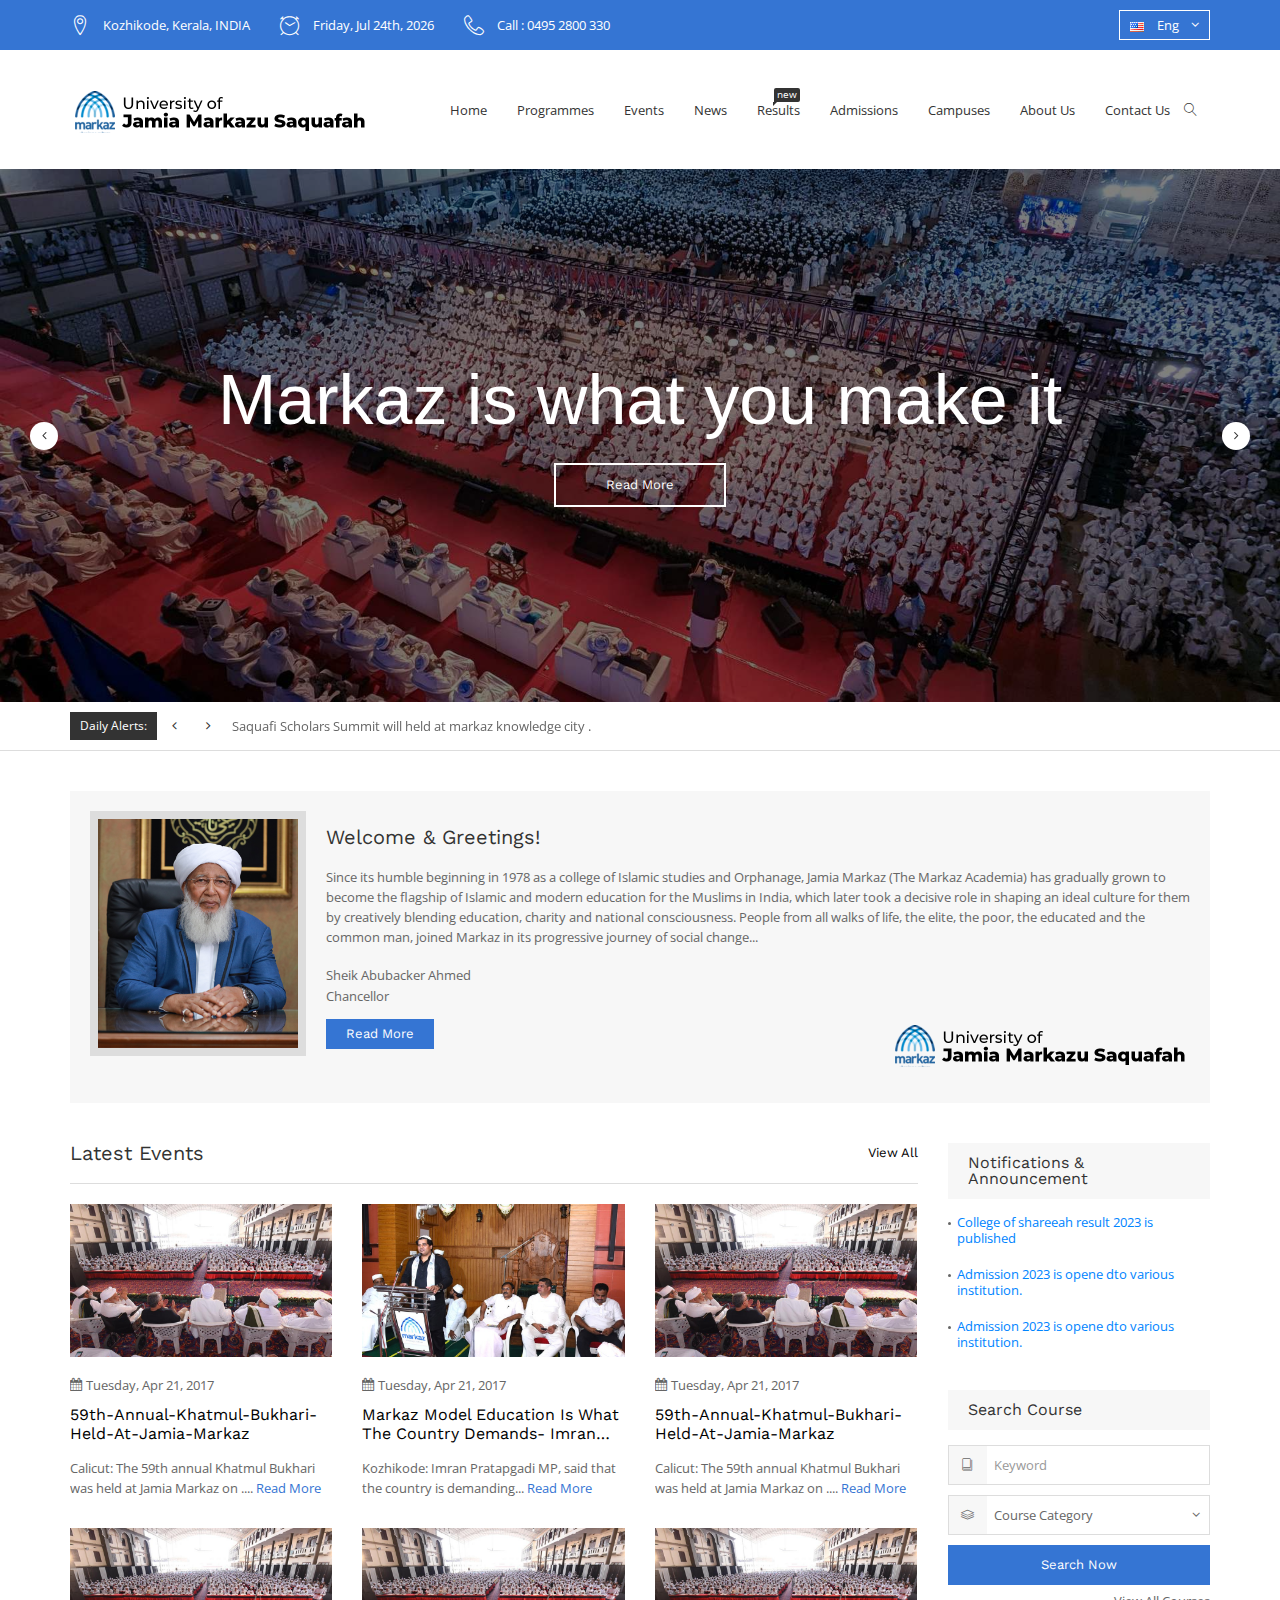
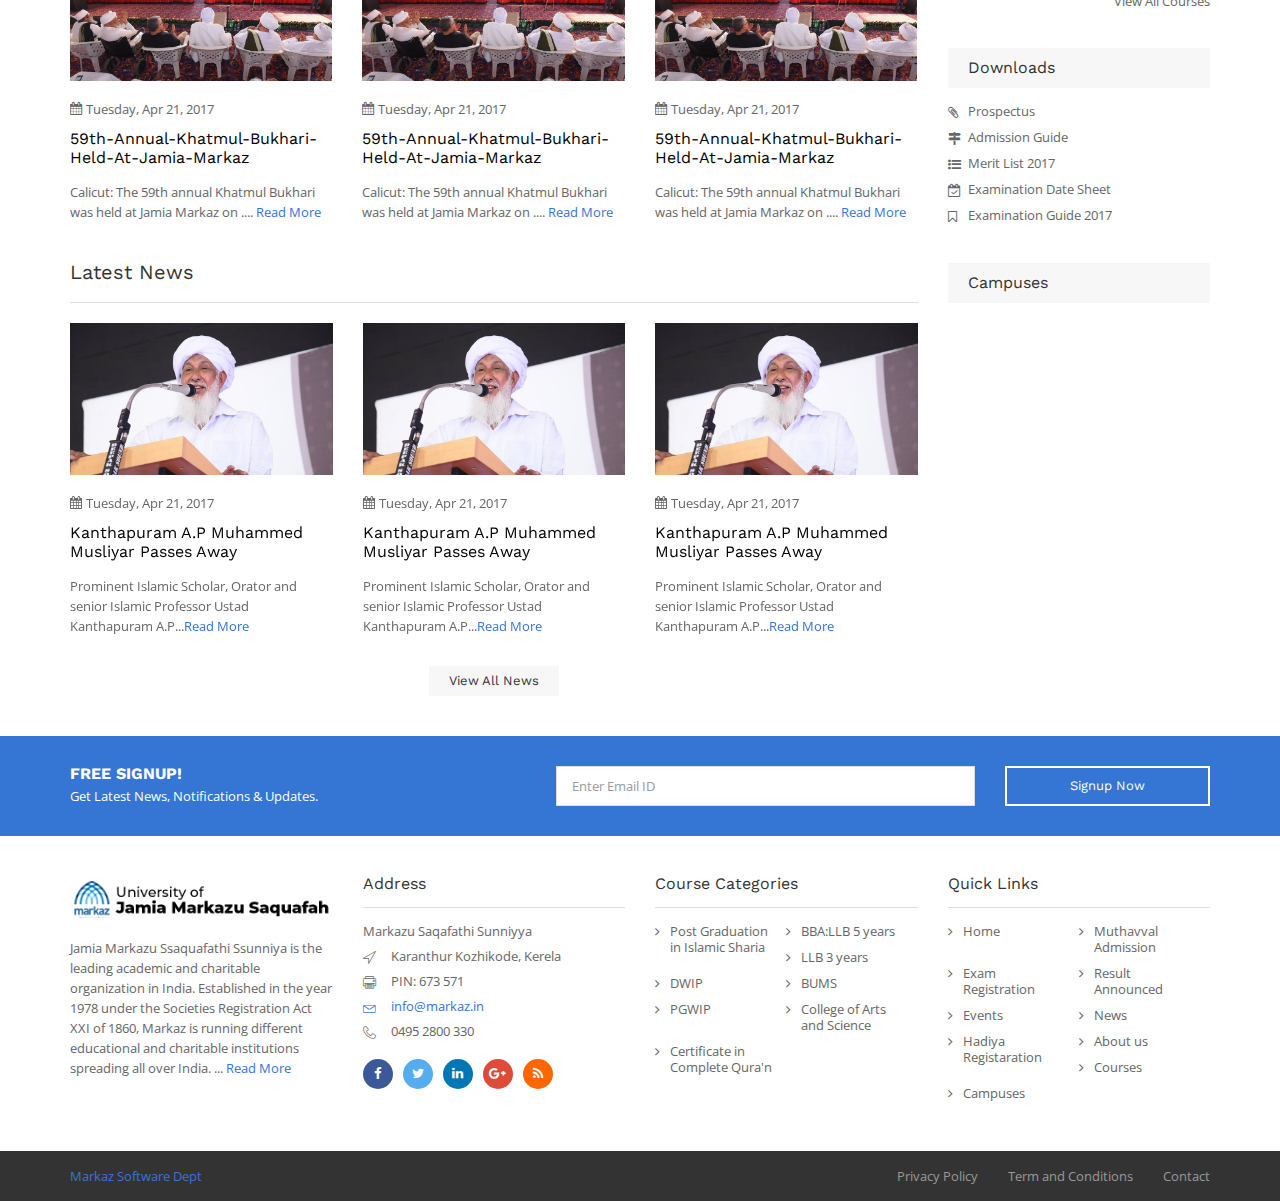
==== commit 9a25c767: "Add files via upload" ====
--- a/index.html
+++ b/index.html
@@ -119,6 +119,7 @@
 											<a href="javascript:void(0);">Home</a>
 											
 										</li>
+										<li class=""><a href="courseslist.html">Programmes</a></li>
 										<li><a href="events.html">Events</a></li>
 										<li ><a href="news.html">News</a></li>
 
--- a/css/main.css
+++ b/css/main.css
@@ -67,7 +67,10 @@
 .notification:hover{
 	color: red!important;
 }
-
+.smImg{
+	width:70px!important ; 
+	height: auto!important;
+}
 /* end new added styles  */
 h1 { font-size: 48px;}
 h2 { font-size: 36px;}
